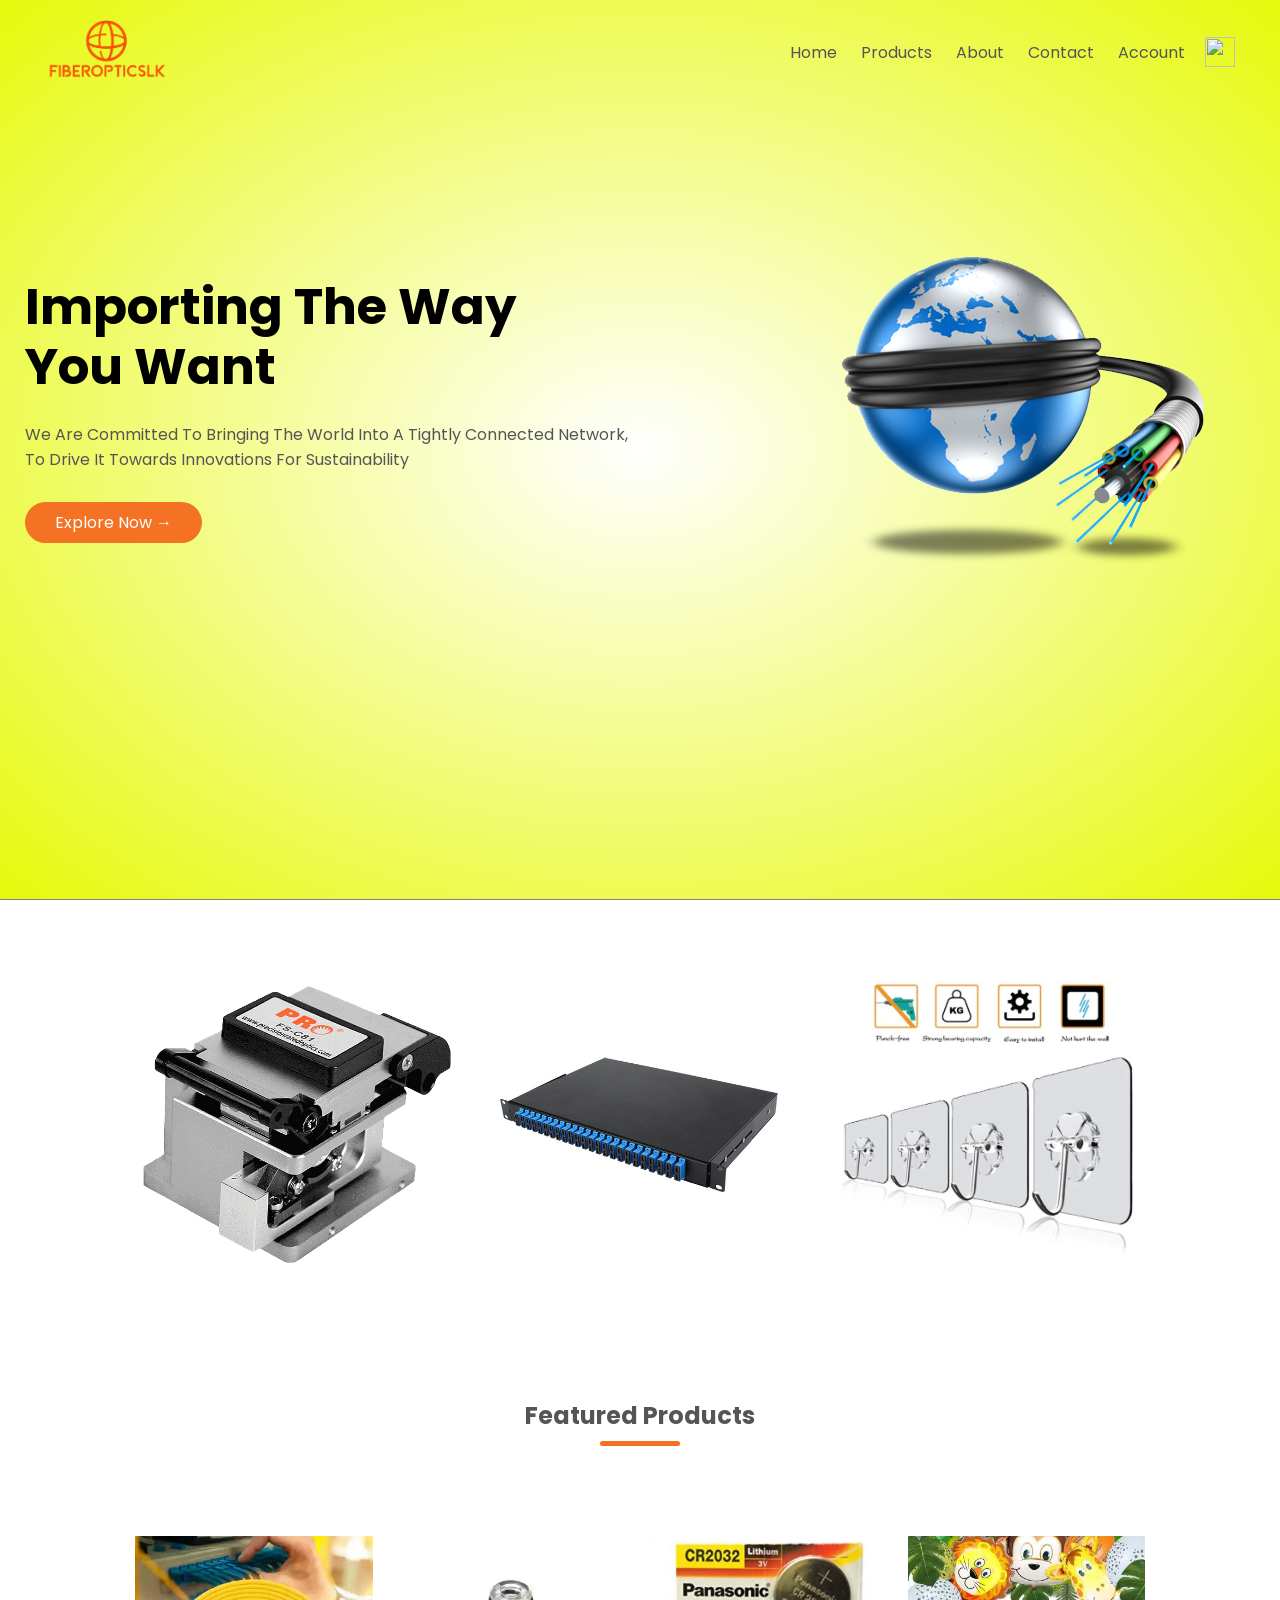
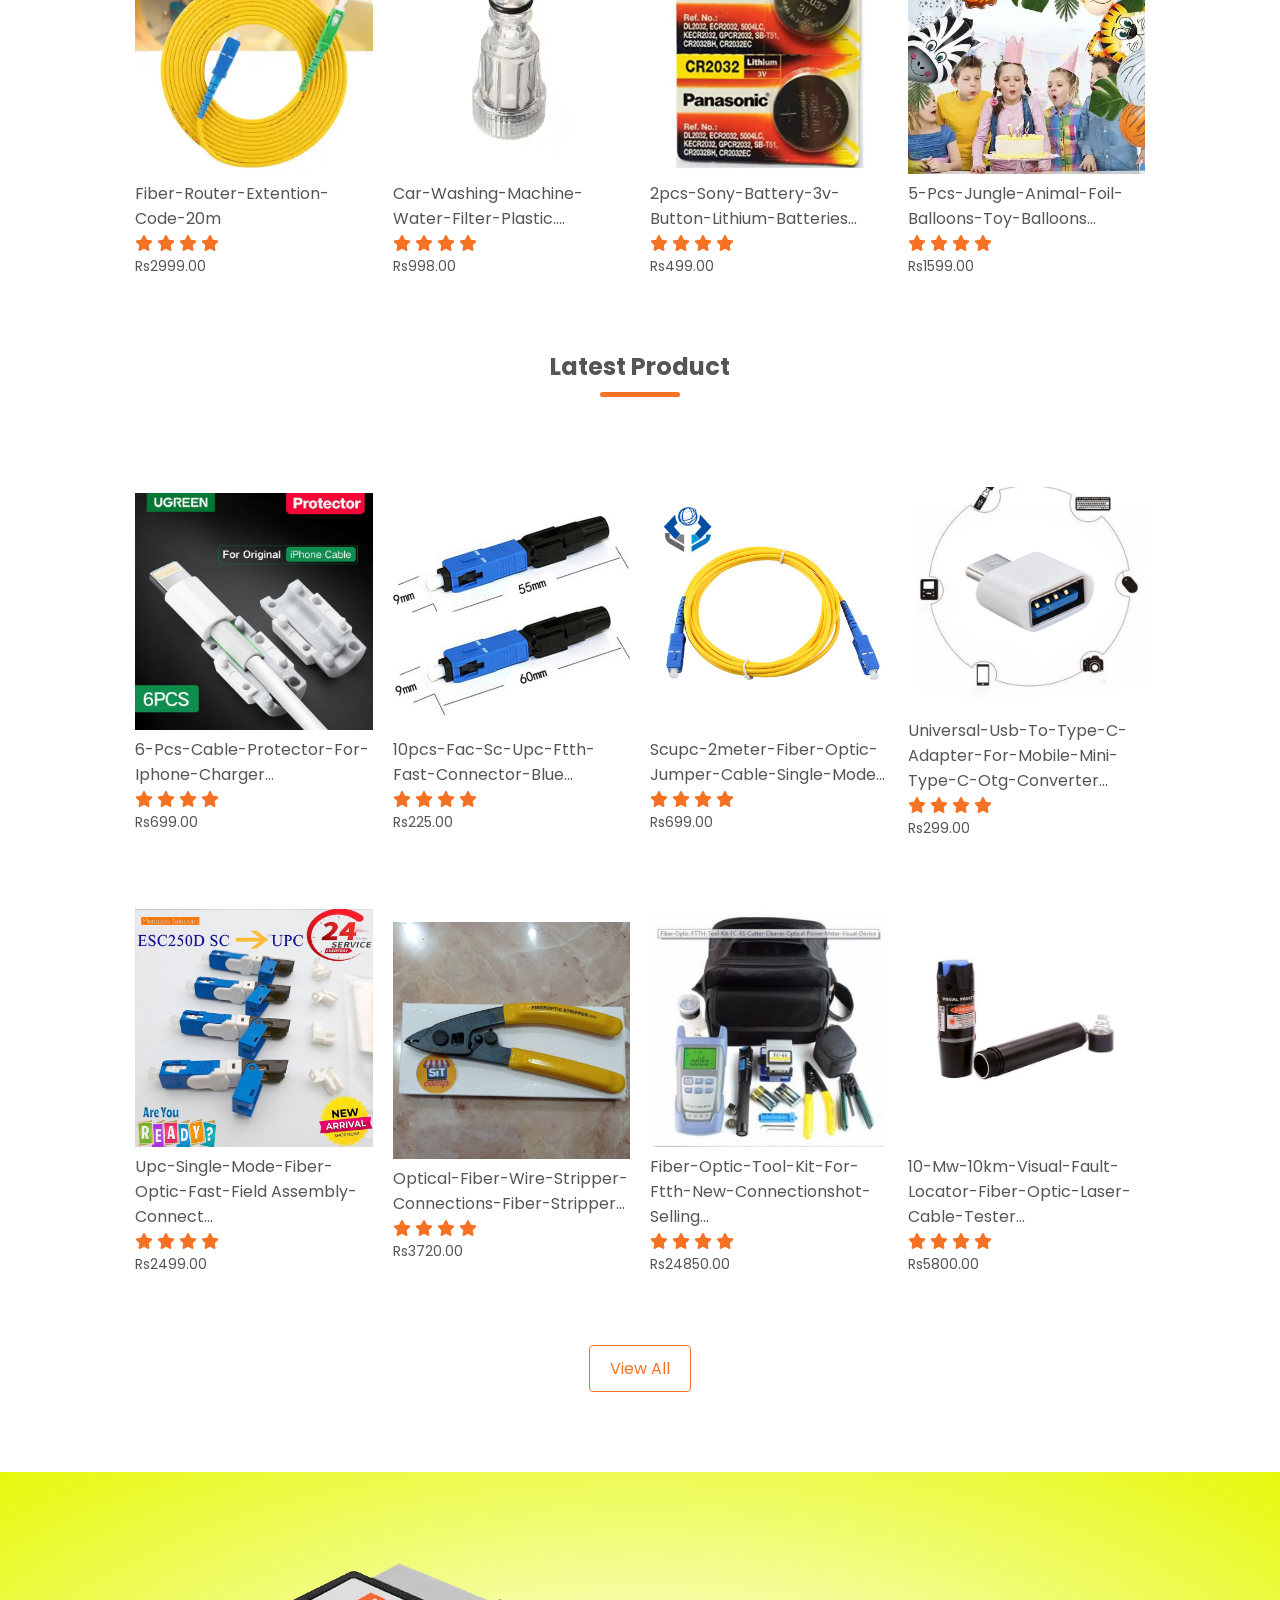
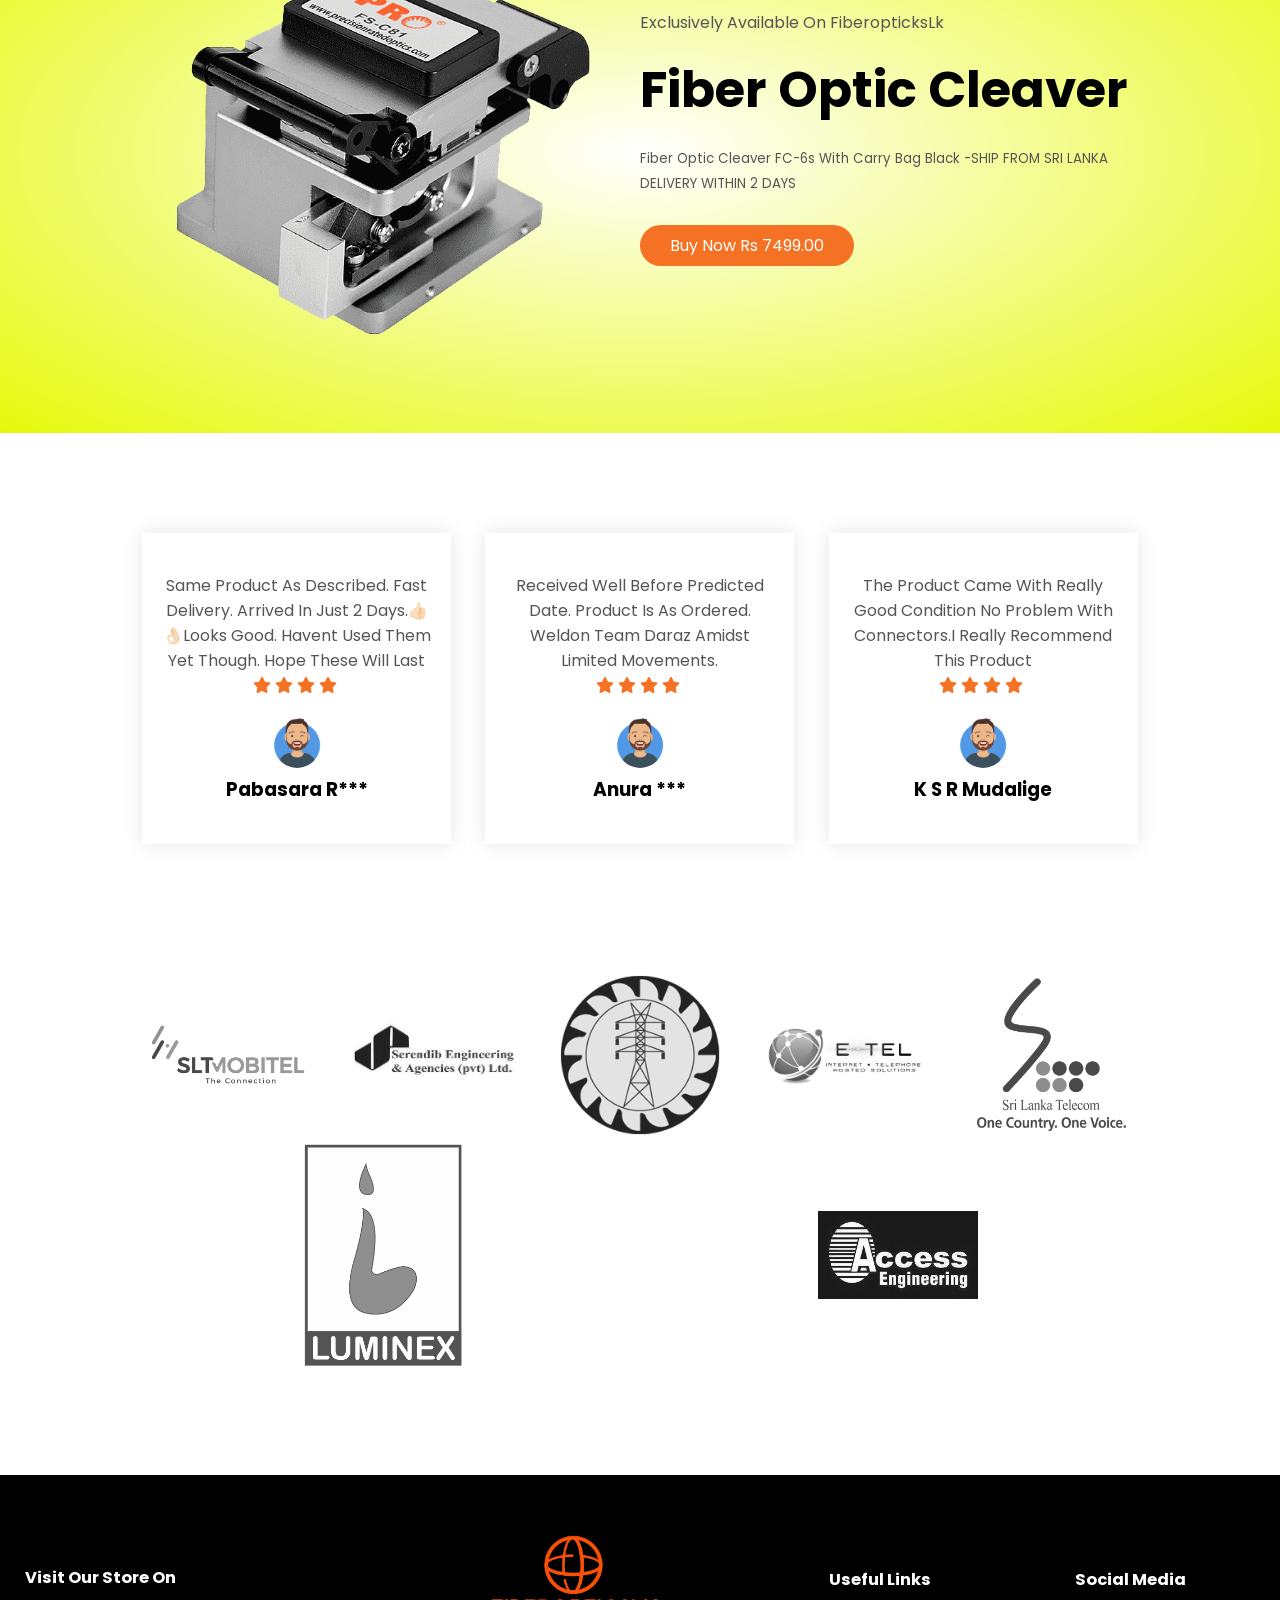
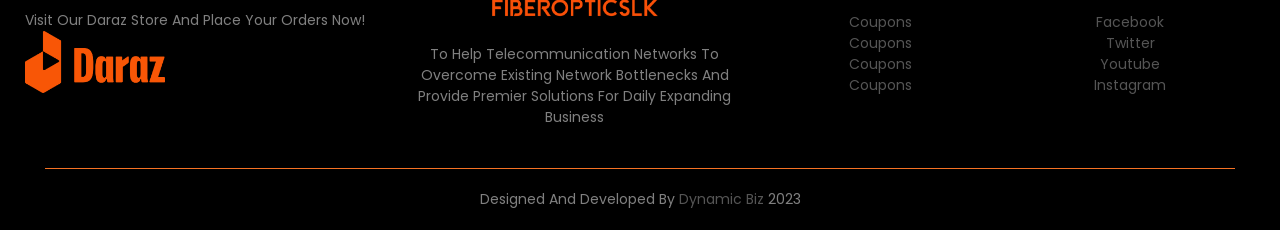
==== index.html @ 49a466a0 "viewportFix" ====
<!DOCTYPE html>
<html lang="en">
    <head>
        <meta charset="UTF-8">
        <title> FIBEROPTICSLK | Online Shoppping</title>
        <link rel="stylesheet" href="style.css">
        <link rel="preconnect" href="https://fonts.googleapis.com">
        <link rel="preconnect" href="https://fonts.gstatic.com" crossorigin>
        <link href="https://fonts.googleapis.com/css2?family=Poppins:wght@200;300;400;500;700&display=swap" rel="stylesheet">
        <meta name="viewport" content="width=device-width, initial-scale=1.0">
        <link rel="stylesheet" href="https://cdnjs.cloudflare.com/ajax/libs/font-awesome/6.1.1/css/all.min.css" integrity="sha512-KfkfwYDsLkIlwQp6LFnl8zNdLGxu9YAA1QvwINks4PhcElQSvqcyVLLD9aMhXd13uQjoXtEKNosOWaZqXgel0g==" crossorigin="anonymous" referrerpolicy="no-referrer" />
    </head>
<body>
    <div class="header">
        <div class="container">
            <div class="navbar">
                <div class="logo" ><a href=""><img src="images/logo 2-01.png" alt="logo" width="125"> </a></div>
                <nav>
                    <ul id="menuItems">
                    <li><a href="">Home</a> </li>
                    <li><a href="">Products</a> </li>
                    <li><a href="">About</a> </li>
                    <li><a href="">Contact</a> </li>
                    <li><a href="">Account</a> </li>
                </ul> 
                </nav>
            <img src="images/cart.png" width="30px" height="30px">
            <img src="images/menu.png" class="menu-icon" id="menuBtn">
            </div>
            <div class="row-header"> 
                <div class="col-2">
                    <h1>Importing the way <br>you want</h1>
                    <p>We are committed to bringing the world into a tightly connected network, 
                        <br>to drive it towards innovations for sustainability</p>
                        <a href="https://www.daraz.lk/shop/fiberopticslk/?spm=a2a0e.pdp.seller.1.38daqfQrqfQrtC&itemId=122177738&channelSource=pdp" class="btn" target="_blank">explore now &#8594</a>
                </div>
                <div class="col-2">
                    <img src="images/402-4027562_fiber-fiber-optic-cable-png.png">
                </div>
            </div>
        </div>
    </div>
    <!--Feactured Catergories-->
    <div class="catergories">
        <div class="small-container">
          <div class="row">
            <div class="col-3">
                <img src="images/exclusive.png">
            </div>
            <div class="col-3">
                <img src="images/rtba-rack-mount-fiber-optic-terminal-box-3.jpg">
            </div>
            <div class="col-3">
                <img src="images/93f6e8a42bfa9439edf0b623a51e8776.jpg_720x720.jpg_.webp">
            </div>

        </div>  
        </div>
    </div>
     <!--Feactured Products-->
     <div class="small-container">
         <h2 class="title">Featured Products</h2>
         <div class="row">
             <a href="https://www.daraz.lk/products/fiber-router-extention-code-20m-scuapc-scupc-single-model-single-mode-patch-cord-i114272096-s1026048871.html?spm=a2a0e.8553159.0.0.614e3b5f2isr8L&search=store&mp=3" class="col-4" target="_blank">
                 <img src="images/fibrecable.webp">
                 <h4>fiber-router-extention-code-20m</h4>
                 <div class="rating">
                    <i class="fa fa-star"></i>
                    <i class="fa fa-star"></i>
                    <i class="fa fa-star"></i>
                    <i class="fa fa-star"></i>
                    <i class="fa fa-star-o" aria-hidden="true"></i>
                 </div>
                 <p>Rs2999.00</p>
                </a>
             <a href="https://www.daraz.lk/products/car-washing-machine-water-filter-plastic-high-pressure-connection-fitting-pressure-washer-i122428992-s1039712916.html?spm=a2a0e.8553159.0.0.614e3b5f2isr8L&search=store&mp=3" class="col-4" target="_blank">
                <img src="images/carwashing.webp">
                <h4>car-washing-machine-water-filter-plastic....</h4>
                <div class="rating">
                   <i class="fa fa-star"></i>
                   <i class="fa fa-star"></i>
                   <i class="fa fa-star"></i>
                   <i class="fa fa-star"></i>
                   <i class="fa fa-star-o" aria-hidden="true"></i>
                </div>
                <p>Rs998.00</p>
            </a>
            <a href="https://www.daraz.lk/products/2pcs-sony-2032-battery-cr2032-3v-button-cell-coin-lithium-batteries-for-watch-computer-toy-remote-control-i122177738-s1039137269.html?spm=a2a0e.8553159.0.0.614e3b5f2isr8L&search=store&mp=3" class="col-4" target="_blank">
                <img src="images/battery.webp">
                <h4>2pcs-sony-battery-3v-button-lithium-batteries...</h4>
                <div class="rating">
                    <i class="fa fa-star" aria-hidden="true"></i>
                   <i class="fa fa-star"></i>
                   <i class="fa fa-star"></i>
                   <i class="fa fa-star"></i>
                   <i class="fa fa-star-o" aria-hidden="true"></i>
                </div>
                <p>Rs499.00</p>
            </a>
            <a href="https://www.daraz.lk/products/5-pcs-jungle-animal-foil-balloons-toy-balloons-air-helium-balon-1st-birthday-party-decoration-kids-baby-shower-zoo-theme-supplies-i113562013-s1024766781.html?spm=a2a0e.8553159.0.0.614e3b5f2isr8L&search=store&mp=3" class="col-4" target="_blank">
                <img src="images/animalbaloon.webp">
                <h4>5-pcs-jungle-animal-foil-balloons-toy-balloons...</h4>
                <div class="rating">
                   <i class="fa fa-star"></i>
                   <i class="fa fa-star"></i>
                   <i class="fa fa-star"></i>
                   <i class="fa fa-star"></i>
                   <i class="fa fa-star-half-o"></i>
                </div>
                <p>Rs1599.00</p>
            </a>
         </div>
         <!--Latest Product-->
         <h2 class="title">latest product</h2>
         <div class="row">
            <a href="https://www.daraz.lk/products/6-pcs-cable-protector-for-iphone-charger-protection-cable-usb-cord-saver-bite-usb-cable-chompers-for-iphone-cable-protector-i123221631-s1040603649.html?spm=a2a0e.seller.list.25.7912a78cjoVtUP&mp=1" class="col-4" target="_blank">
                <img src="images/cable protector.jpg">
                <h4>6-pcs-cable-protector-for-iphone-charger...</h4>
                <div class="rating">
                   <i class="fa fa-star"></i>
                   <i class="fa fa-star"></i>
                   <i class="fa fa-star"></i>
                   <i class="fa fa-star"></i>
                   <i class="fa fa-star-o" aria-hidden="true"></i>
                </div>
                <p>Rs699.00</p>
               </a>
            <a href="https://www.daraz.lk/products/10pcs-fac-sc-upc-ftth-fast-connector-blue-i106434888-s1014248862.html?spm=a2a0e.seller.list.17.7912a78cjoVtUP&mp=1" class="col-4" target="_blank">
               <img src="images/fast-connector.jpg">
               <h4>10pcs-fac-sc-upc-ftth-fast-connector-blue...</h4>
               <div class="rating">
                  <i class="fa fa-star"></i>
                  <i class="fa fa-star"></i>
                  <i class="fa fa-star"></i>
                  <i class="fa fa-star"></i>
                  <i class="fa fa-star-o" aria-hidden="true"></i>
               </div>
               <p>Rs225.00</p>
           </a>
           <a href="https://www.daraz.lk/products/scupc-scupc-2meter-fiber-optic-jumper-cable-single-mode-extension-patch-cord-i112166996-s1022546139.html?spm=a2a0e.seller.list.23.7912a78cjoVtUP&mp=1" class="col-4" target="_blank">
               <img src="images/jumper-cable.jpg">
               <h4>scupc-2meter-fiber-optic-jumper-cable-single-mode...</h4>
               <div class="rating">
                   <i class="fa fa-star" aria-hidden="true"></i>
                  <i class="fa fa-star"></i>
                  <i class="fa fa-star"></i>
                  <i class="fa fa-star"></i>
                  <i class="fa fa-star-o" aria-hidden="true"></i>
               </div>
               <p>Rs699.00</p>
           </a>
           <a href="https://www.daraz.lk/products/universal-usb-to-type-c-adapter-for-android-mobile-mini-type-c-jack-splitter-smartphone-usb-c-connectors-otg-converter-i122175704-s1039146065.html?spm=a2a0e.seller.list.29.7912a78cjoVtUP&mp=1" class="col-4" target="_blank">
               <img src="images/usb-adapter.jpg">
               <h4>universal-usb-to-type-c-adapter-for-mobile-mini-type-c-otg-converter...</h4>
               <div class="rating">
                  <i class="fa fa-star"></i>
                  <i class="fa fa-star"></i>
                  <i class="fa fa-star"></i>
                  <i class="fa fa-star"></i>
                  <i class="fa fa-star-half-o"></i>
               </div>
               <p>Rs299.00</p>
           </a>
           <a href="https://www.daraz.lk/products/5-pcs-esc250d-ftth-upc-single-mode-fiber-optic-sc-upc-quick-fast-field-assembly-connector-for-drop-cable-i123671945-s1040858935.html?spm=a2a0e.seller.list.35.7912a78ci2yY4B&mp=1" class="col-4" target="_blank">
            <img src="images/upc.jpg">
            <h4>upc-single-mode-fiber-optic-fast-field assembly-connect...</h4>
            <div class="rating">
               <i class="fa fa-star"></i>
               <i class="fa fa-star"></i>
               <i class="fa fa-star"></i>
               <i class="fa fa-star"></i>
               <i class="fa fa-star-o" aria-hidden="true"></i>
            </div>
            <p>Rs2499.00</p>
           </a>
        <a href="" class="col-4">
           <img src="images/wire-stripper.jpg">
           <h4>optical-fiber-wire-stripper-connections-fiber-stripper...</h4>
           <div class="rating">
              <i class="fa fa-star"></i>
              <i class="fa fa-star"></i>
              <i class="fa fa-star"></i>
              <i class="fa fa-star"></i>
              <i class="fa fa-star-o" aria-hidden="true"></i>
           </div>
           <p>Rs3720.00</p>
       </a>
       <a href="https://www.daraz.lk/products/fiber-optic-tool-kit-for-ftth-new-connectionshot-selling-i107646997-s1015742688.html?spm=a2a0e.seller.list.63.7912a78ci2yY4B&mp=1" class="col-4" target="_blank">
           <img src="images/toolkit.jpg">
           <h4>fiber-optic-tool-kit-for-ftth-new-connectionshot-selling...</h4>
           <div class="rating">
               <i class="fa fa-star" aria-hidden="true"></i>
              <i class="fa fa-star"></i>
              <i class="fa fa-star"></i>
              <i class="fa fa-star"></i>
              <i class="fa fa-star-o" aria-hidden="true"></i>
           </div>
           <p>Rs24850.00</p>
       </a>
       <a href="https://www.daraz.lk/products/10-mw-10km-visual-fault-locator-fiber-optic-laser-cable-tester-test-equipment-i108854470-s1017560411.html?spm=a2a0e.seller.list.33.7912a78ci2yY4B&mp=1" class="col-4" target="_blank">
           <img src="images/fault-locator.jpg">
           <h4>10-mw-10km-visual-fault-locator-fiber-optic-laser-cable-tester...</h4>
           <div class="rating">
              <i class="fa fa-star"></i>
              <i class="fa fa-star"></i>
              <i class="fa fa-star"></i>
              <i class="fa fa-star"></i>
              <i class="fa fa-star-half-o"></i>
           </div>
           <p>Rs5800.00</p>
       </a>
     </div>
        <a href="https://www.daraz.lk/fiberopticslk/?q=All-Products&langFlag=en&from=wangpu&lang=en&pageTypeId=2" target="_blank" class="viewall-btn">View All</a>
     </div>
      <!--OFFER-->
      <div class="offer">
            <div class="small-container">
                 <div class="row-offer">
                    <div class="col-2">
                         <img src="images/exclusive.png" class="offer-img">
                    </div>
                    <div class="col-2">
                      <p>Exclusively available on FiberopticksLk</p>
                       <h1>Fiber Optic Cleaver</h1>
                       <small>Fiber Optic Cleaver FC-6s with Carry bag Black -SHIP FROM SRI LANKA DELIVERY WITHIN 2 DAYS</small><br>
                       <a href="https://www.daraz.lk/products/fiber-optic-cleaver-fc-6s-with-carry-bag-black-ship-from-sri-lanka-delivery-within-2-days-i108858082-s1017558382.html?spm=a2a0e.seller.list.15.7912a78cjoVtUP&mp=1" class="btn" target="_blank">Buy now Rs 7499.00</a>
                    </div>
                </div>
            </div>
      </div>
        <!--Testimonial-->
    <div class="testimonial">
        <div class="small-container">
            <div class="row">
               
                <div class="col-3">
                    <p>Same product as described. Fast delivery. Arrived in just 2 days.👍🏻👌🏻looks good. Havent used them yet though. Hope these will last</p>
                    <div class="rating">
                        <i class="fa fa-star"></i>
                        <i class="fa fa-star"></i>
                        <i class="fa fa-star"></i>
                        <i class="fa fa-star"></i>
                        <i class="fa fa-star-half-o"></i>
                     </div>
                     <img src="images/user.png">
                     <h3>Pabasara r***</h3>
                </div>
                <div class="col-3">
                    <p>Received well before predicted date. Product is as ordered. Weldon team Daraz amidst limited movements.</p>
                    <div class="rating">
                        <i class="fa fa-star"></i>
                        <i class="fa fa-star"></i>
                        <i class="fa fa-star"></i>
                        <i class="fa fa-star"></i>
                        <i class="fa fa-star-half-o"></i>
                     </div>
                     <img src="images/user.png">
                     <h3>Anura ***</h3>
                </div>
                <div class="col-3">
                    <p>The product came with really good condition no problem with connectors.I really recommend this product</p>
                    <div class="rating">
                        <i class="fa fa-star"></i>
                        <i class="fa fa-star"></i>
                        <i class="fa fa-star"></i>
                        <i class="fa fa-star"></i>
                        <i class="fa fa-star-half-o"></i>
                     </div>
                     <img src="images/user.png">
                     <h3>K S R Mudalige</h3>
                </div>
            </div>
        </div>
    </div>
    <!--Brands-->
    <div class="brands">
    <div class="small-container">
        <div class="row">
            <div class="col-5">
                <img src="images/clients/SLTMobitel_Logo.svg.png">
            </div>
            <div class="col-5">
                <img src="images/clients/serendib.jpg">
            </div>
            <div class="col-5">
                <img src="images/clients/Ceylon-Electricity-Board.png">
            </div>
            <div class="col-5">
                <img src="images/clients/etel.webp">
            </div>
            <div class="col-5">
                <img src="images/clients/sri-lanka-telecom-largex5-logo.png">
            </div>
        </div>
        <div class="row">
            <div class="col-5">
                <img src="images/clients/luminex1.png">
            </div>
            <div class="col-5">
                <img src="images/clients/download.jpg">
            </div>
        </div>
    </div>
    </div>
    <!--footer-->
    <div class="footer">
        <div class="container">
            <div class="row-footer">
                <div class="footer-col-1">
                    <h3>Visit Our Store On</h3>
                    <p>Visit our daraz store and place your orders now!</p>
                    <a href="https://www.daraz.lk/shop/fiberopticslk/?path=profile.htm&langFlag=en&lang=en&pageTypeId=3" class="app-logo" target="_blank">
                        <img src="images/daraz.png">
                    </a>
                </div>
                <div class="footer-col-2">
                    <img src="images/logo 2-01.png" alt="">
                    <p>To help telecommunication networks to overcome 
                        existing network bottlenecks and provide premier
                        solutions for daily expanding business</p>
                </div>
                <div class="footer-col-3">
                    <h3>Useful Links</h3>
                   <ul>
                       <li><a href="">Coupons</a></li>
                       <li><a href="">Coupons</a></li>
                       <li><a href="">Coupons</a></li>
                       <li><a href="">Coupons</a></li>
                   </ul>
                </div>
                <div class="footer-col-4">
                    <h3>Social Media</h3>
                   <ul>
                        <li><a href="">Facebook</a></li>
                        <li><a href="">Twitter</a></li>
                        <li><a href="">Youtube</a></li>
                        <li><a href="">Instagram</a></li>
                   </ul>
                </div>
            </div>
            <hr>
            <p class="copyright"> Designed And Developed By <a href="http://dynamicbiz.org.lk/">Dynamic Biz</a> 2023</p>
        </div>
    </div>
    <script src="script/script.js"></script>
</body>


   
</html>
---- style.css ----
*{
    margin : 0;
    padding:0;
    box-sizing: border-box;
    text-transform: capitalize;
    --backColor : #e6f90b;
    --primaryCol: #f57224 ;
    /*DARAZ COLOR #f57224  / Tomato #ff523b*/
}
body{
    font-family: 'Poppins', sans-serif;
}
.navbar{
    display: flex;
    align-items: center;
    padding:20px;

}
.navbar .menu-icon{
    cursor: pointer;
}
nav{
 flex:1;
 text-align: right;
}
nav ul{
   /* display: inline-block;*/
    list-style-type: none;

}
nav ul li{
    display: inline-block;
    margin-right: 20px;
}
nav ul li a{
    transition: 0.3s;
}
nav ul li a:hover{
    color: var(--primaryCol);
}
a{
    text-decoration: none;
    color: #555;
}
p{
    color: #555;
}
.container{
    max-width:1300px;
    margin:auto;
    padding-left:25px;
    padding-right: 25px;
}
.row-header{
    margin-top: 100px;
    display: flex;
    align-items: center;
    flex-wrap: wrap;
    justify-content: space-between;
}
.row{
    display: flex;
    align-items: center;
    flex-wrap: wrap;
    justify-content: space-around;
}
.col-2{
    min-width:300px;
}
.col-2 img{
    max-width: 100%;
    padding: 50px;
}
.col-2 h1{
    font-size: 50px;
    line-height: 60px;
    margin:25px 0;
}
.btn{
    display: inline-block;
    background: var(--primaryCol);
    color:white;
    padding: 8px 30px;
    margin: 30px 0;
    border-radius: 30px;
    transition:0.6s;
}
.btn:hover{
    background: #563434;
}
.header{
   background: radial-gradient(white, var(--backColor));
   height: 100vh;
   border-bottom: 1px solid grey;
}
.catergories{
    margin:70px 0;
}
.col-3{
    flex-basis:30%;
    min-width: 250px;
    margin-bottom: 30px;
}
.col-3 img{
    width:100%;
}
.small-container{
    max-width: 1080px;
    margin:auto;
    padding-left:25px ;
    padding-right: 25px;
}
.col-4{
    flex-basis: 25%;
    padding:10px;
    min-width: 200px;
    margin-bottom:50px;
    transition:0.5s ;
}
.col-4 img{
    width:100%;
}
.title{
    text-align: center;
    margin:0 auto 80px;
    position: relative;
    line-height: 60px;
    color:#555;
}
.title::after{
    content:'';
    background: var(--primaryCol);
    width:80px;
    height:5px;
    border-radius: 5px;
    position:absolute;
    bottom:0;
    left:50%;
    transform: translateX(-50%);
}

h4{
    color:#555;
    font-weight: normal;
}
.col-4 p{
    font-size:14px;
}
.rating .fa{
    color:var(--primaryCol);
}
.col-4:hover{
    transform: translateY(-5px);
}
.viewall-btn{
    display: block;
    width: fit-content;
    text-decoration: none;
    color: var(--primaryCol);
    margin: 10px auto;
    padding: 10px 20px;
    border: 1px solid var(--primaryCol);
    border-radius: 4px;
    
    transition: 0.3s;
}
.viewall-btn:hover{
    background-color: var(--primaryCol);
    color: white;
}
/*OFFER*/
.offer{
    background: radial-gradient(white, var(--backColor));
    margin-top:80px;
    padding:40px 0;
    /*height: 100vh;*/
}
.row-offer{
    display: flex;
    align-items: center;
    flex-wrap: wrap;
    justify-content: space-between;
}
.row-offer div{
   flex-basis: 50%;
}
.col-2 .offer-img{
    padding:50px;
}
small{
    color:#555;
}
/*Testimonial*/
.testimonial{
    padding-top: 100px;
}
.testimonial .col-3{
text-align: center;
padding:40px 20px;
box-shadow: 0 0 20px 0px rgba(0,0,0,0.1);
cursor:pointer;
}
.testimonial .col-3 img{
    width:50px;
    margin-top: 20px;
    border-radius: 50%;
}
.testimonial .col-3:hover{
    transform: translateY(10px);
}
/*brands*/
.brands{
    margin:100px auto;
}
.col-5{
    width: 160px;
}
.col-5 img{
    width:100%;
    cursor:pointer;
    filter: grayscale(100%);
    transition: 0.5s;
}
.col-5 img:hover{
    filter: grayscale(0);
}
/*footer*/

.footer{
    background: #000;
    color:gray;
    font-size: 14px;
    padding: 60px 0 20px;
}
.row-footer{
    display: flex;
    align-items: center;
    flex-wrap: wrap;
    justify-content: space-between;
}
.footer p{
    color:gray;
}
.footer h3{
    color:white;
    margin-bottom: 20px;
}
.footer-col-1,.footer-col-2,.footer-col-3,.footer-col-4{
min-width: 250px;
margin-bottom: 20px;
}
.footer-col-1{
    flex-basis: 30%;
}
.footer-col-2{
    flex:1;
    text-align: center;
}
.footer-col-2 img{
    width:180px;
    margin-bottom: 20px;
}
.footer-col-3,.footer-col-4{
    flex-basis: 12%;
    text-align: center;
}
ul{
    list-style-type: none;
}
.app-logo{
    margin-top: 20px;
}
.app-logo img{
    width: 140px;
}
.footer hr{
    border:none;
    background:var(--primaryCol);
    height: 1px;
    margin:20px;
}
.copyright{
    text-align: center;
}

/*menu bar*/
.menu-icon{
    width:28px;
    margin-left: 20px;
    display:none;
}
/*media query for menu*/
@media only screen and (max-width:1000px){
    .header{
        height: auto !important;
    }
    nav ul{
        position:absolute;
        top:100px;
        left:0;
        background: #333;
        width:100%;
        height: 0px;
        overflow: hidden;
        transition: 0.3s;
    }
    nav ul li{
        display: block;
        margin-right: 50px;
        margin-top: 10px;
        margin-bottom: 10px;
    }
    nav ul li a{
        color:white;
    }
    .menu-icon{
        display: block;
    }

    .row-header{
        margin-top: 0px;
        flex-direction: column;
    }
    .offer{
        height: unset;
    }
    .row-offer div{
        flex-basis: unset;
    }
    .row-footer{
        flex-direction: column;
    }
}
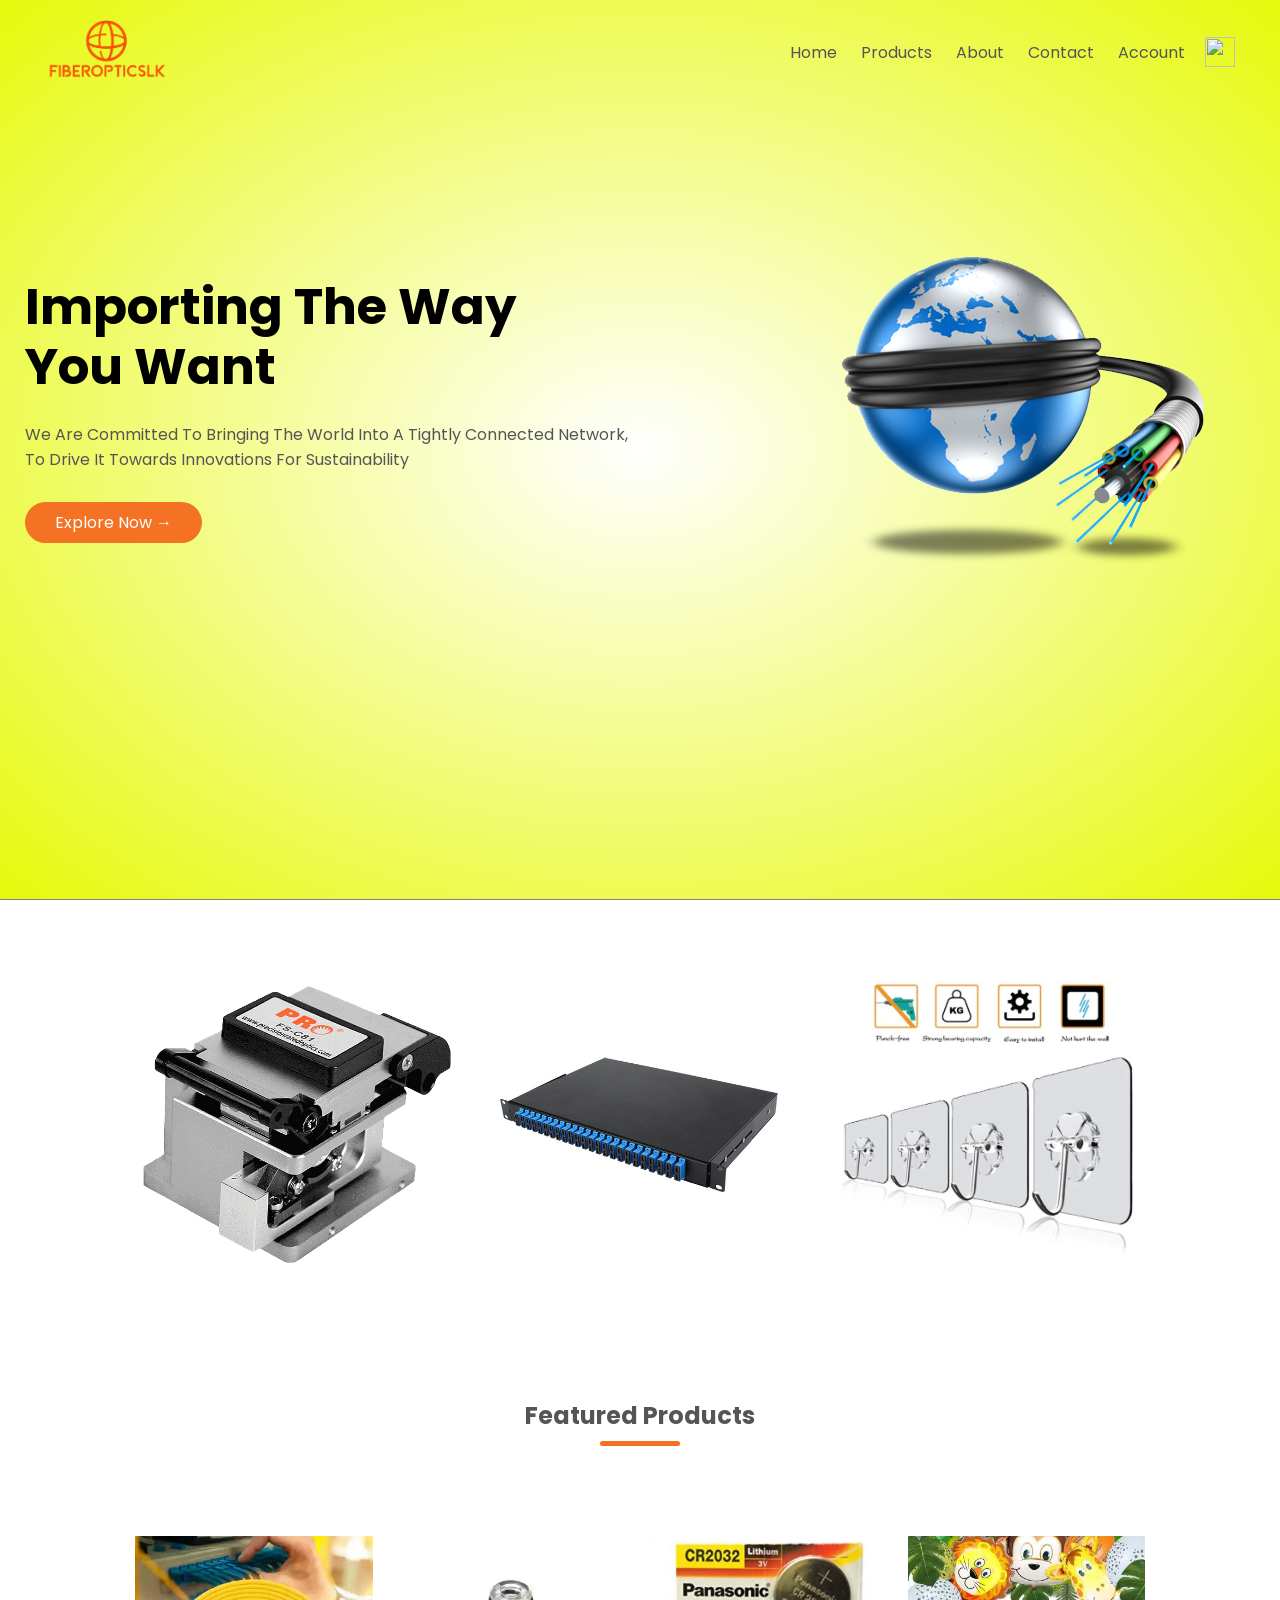
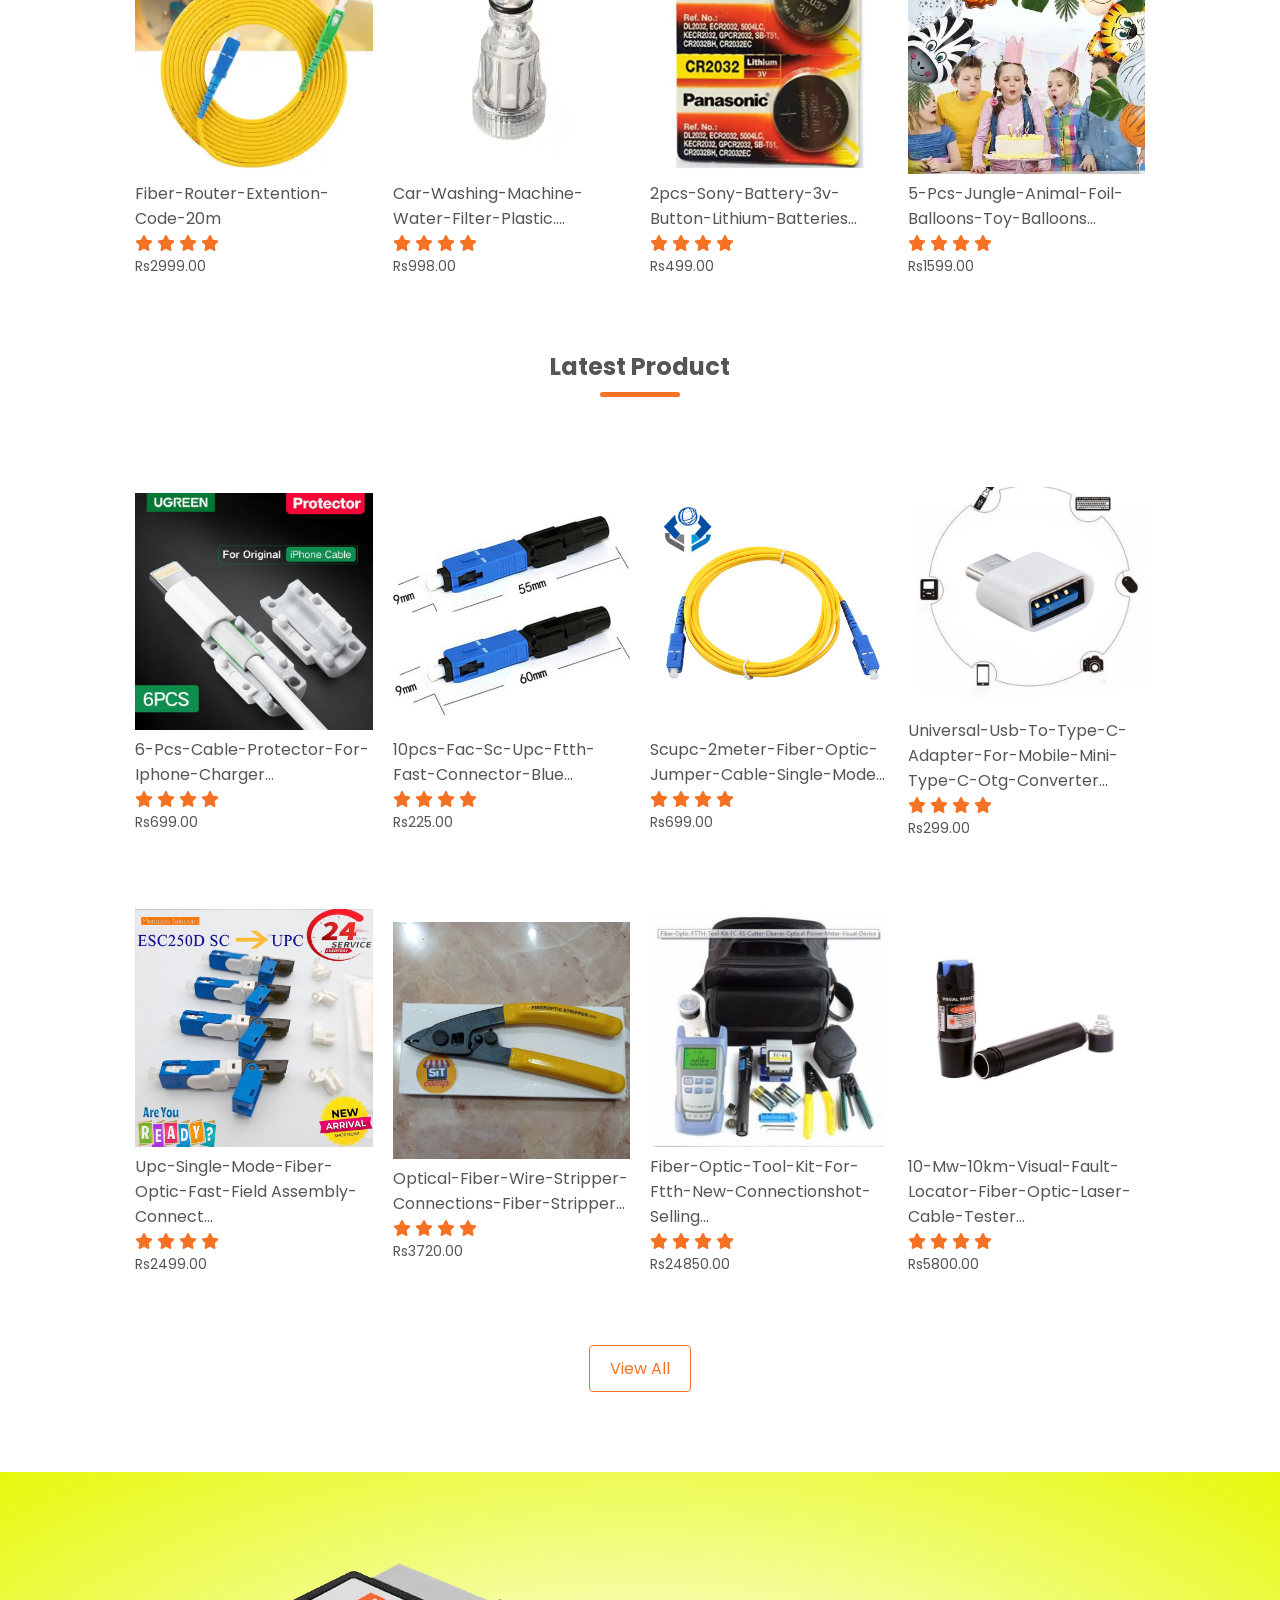
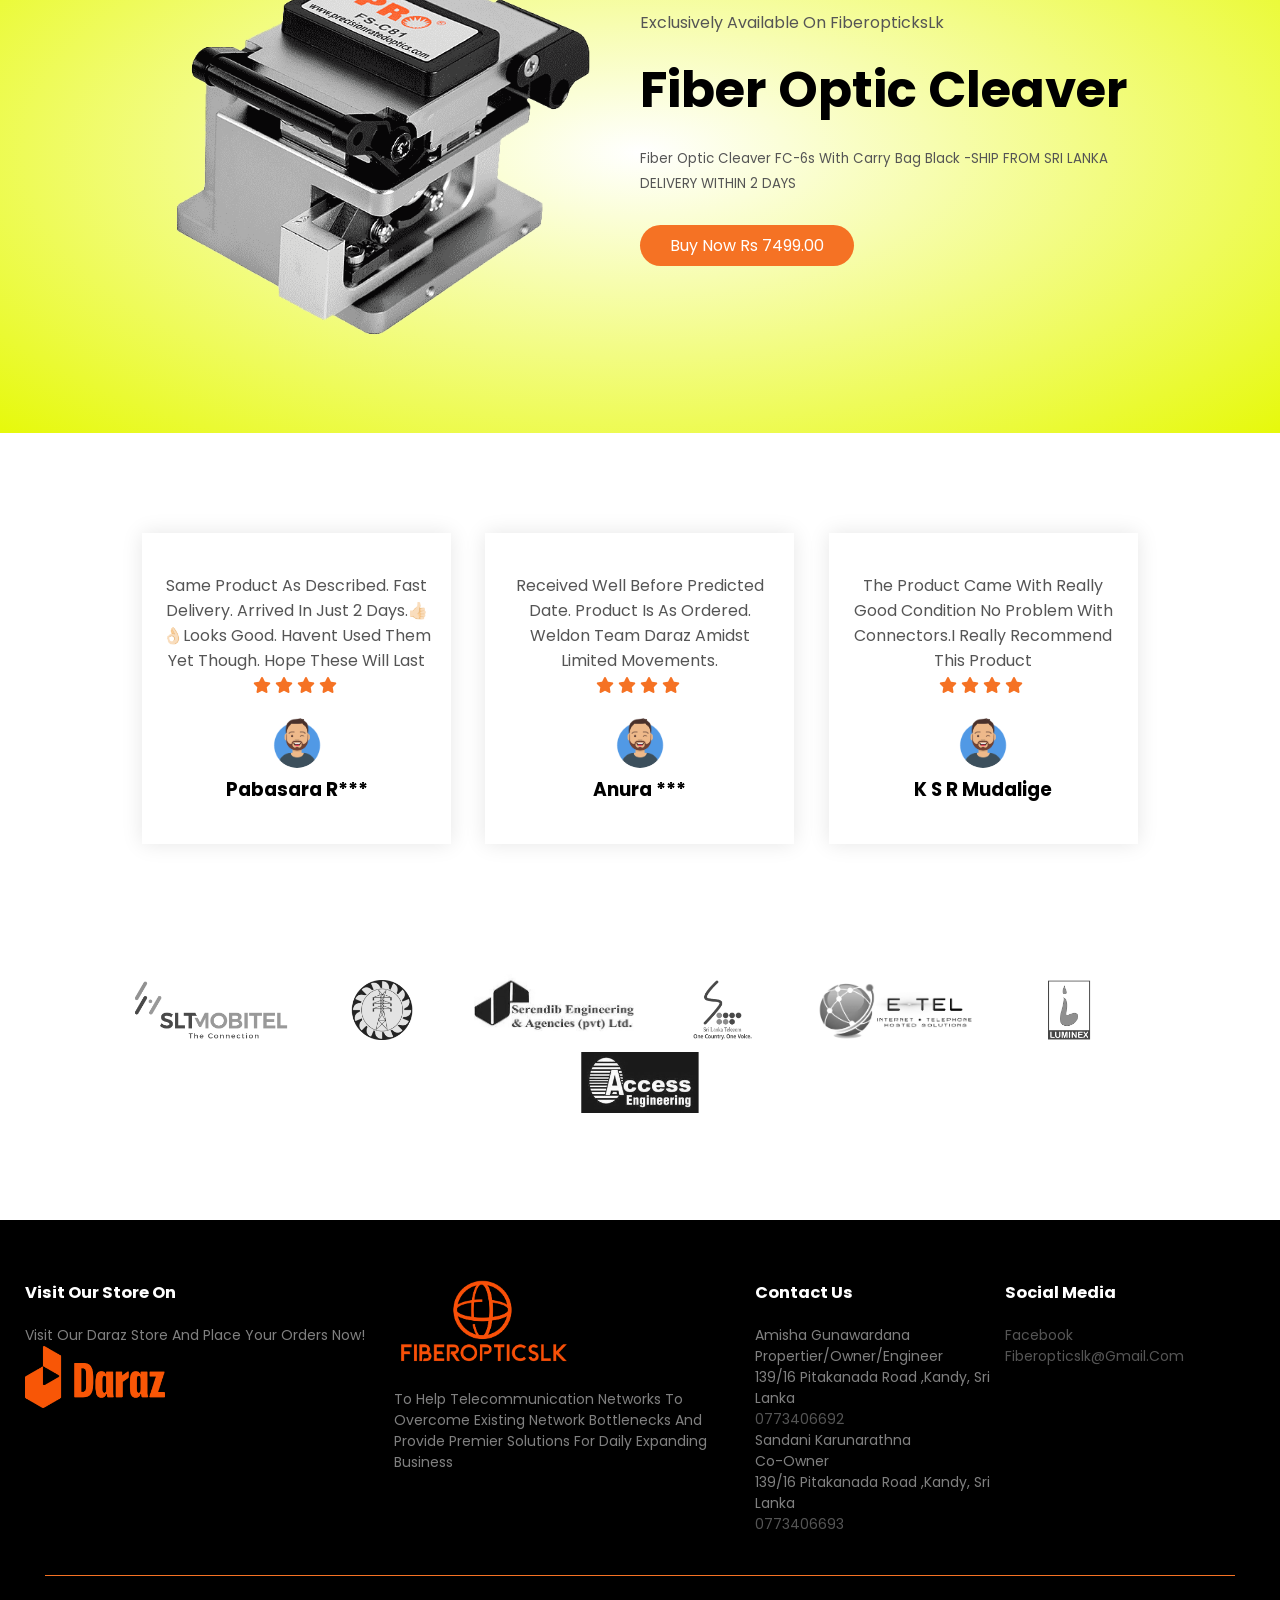
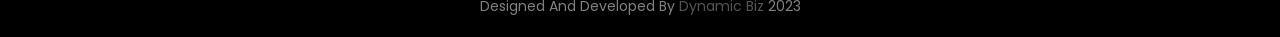
==== commit 2c1639de: "BugFix2" ====
--- a/index.html
+++ b/index.html
@@ -280,24 +280,22 @@
                 <img src="images/clients/SLTMobitel_Logo.svg.png">
             </div>
             <div class="col-5">
+                <img src="images/clients/Ceylon-Electricity-Board.png">
+            </div>
+            <div class="col-5">
                 <img src="images/clients/serendib.jpg">
             </div>
             <div class="col-5">
-                <img src="images/clients/Ceylon-Electricity-Board.png">
+                <img src="images/clients/sri-lanka-telecom-largex5-logo.png">
             </div>
             <div class="col-5">
                 <img src="images/clients/etel.webp">
             </div>
             <div class="col-5">
-                <img src="images/clients/sri-lanka-telecom-largex5-logo.png">
-            </div>
-        </div>
-        <div class="row">
-            <div class="col-5">
                 <img src="images/clients/luminex1.png">
             </div>
             <div class="col-5">
-                <img src="images/clients/download.jpg">
+                <img src="images/clients/access.png">
             </div>
         </div>
     </div>
@@ -320,22 +318,25 @@
                         solutions for daily expanding business</p>
                 </div>
                 <div class="footer-col-3">
-                    <h3>Useful Links</h3>
+                    <h3>Contact Us</h3>
                    <ul>
-                       <li><a href="">Coupons</a></li>
-                       <li><a href="">Coupons</a></li>
-                       <li><a href="">Coupons</a></li>
-                       <li><a href="">Coupons</a></li>
+                       <li>Amisha Gunawardana</li>
+                       <li>Propertier/Owner/Engineer</li>
+                       <li>139/16 Pitakanada Road ,Kandy, Sri Lanka</li>
+                       <li><a href="mobile:0773406692">0773406692</a></li>
+
+                        <li>Sandani Karunarathna </li>
+                        <li>Co-owner</li>
+                        <li>139/16 Pitakanada Road ,Kandy, Sri Lanka</li>
+                        <li><a href="mobile:0773406692">0773406693</a></li>
                    </ul>
                 </div>
                 <div class="footer-col-4">
                     <h3>Social Media</h3>
-                   <ul>
-                        <li><a href="">Facebook</a></li>
-                        <li><a href="">Twitter</a></li>
-                        <li><a href="">Youtube</a></li>
-                        <li><a href="">Instagram</a></li>
-                   </ul>
+                    <ul>
+                        <li><a href="https://web.facebook.com/fiberopticslk">Facebook</a></li>
+                        <li><a href="email:Fiberopticslk@gmail.com">Fiberopticslk@gmail.com</a></li>
+                    </ul>
                 </div>
             </div>
             <hr>
--- a/style.css
+++ b/style.css
@@ -234,7 +234,7 @@
 }
 .row-footer{
     display: flex;
-    align-items: center;
+    align-items: flex-start;
     flex-wrap: wrap;
     justify-content: space-between;
 }
@@ -254,7 +254,7 @@
 }
 .footer-col-2{
     flex:1;
-    text-align: center;
+    text-align: left;
 }
 .footer-col-2 img{
     width:180px;
@@ -262,7 +262,7 @@
 }
 .footer-col-3,.footer-col-4{
     flex-basis: 12%;
-    text-align: center;
+    text-align: left;
 }
 ul{
     list-style-type: none;
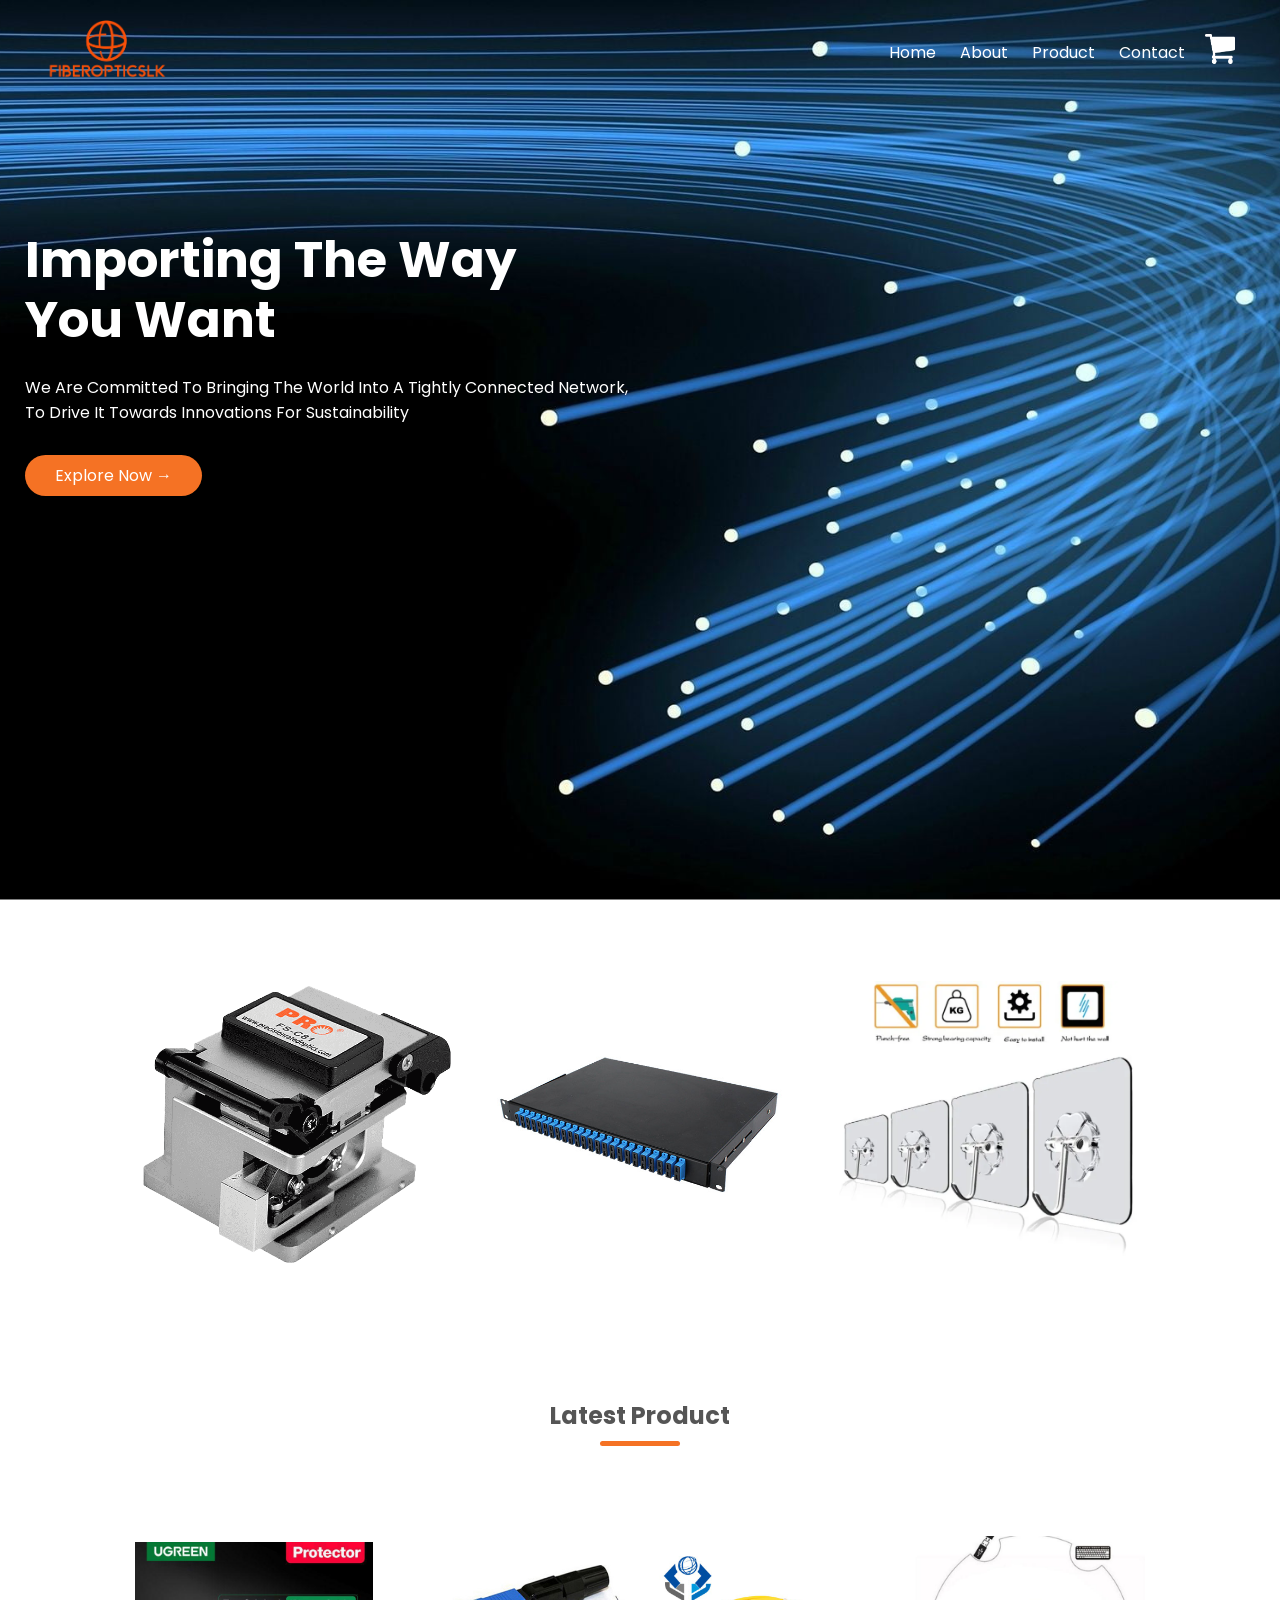
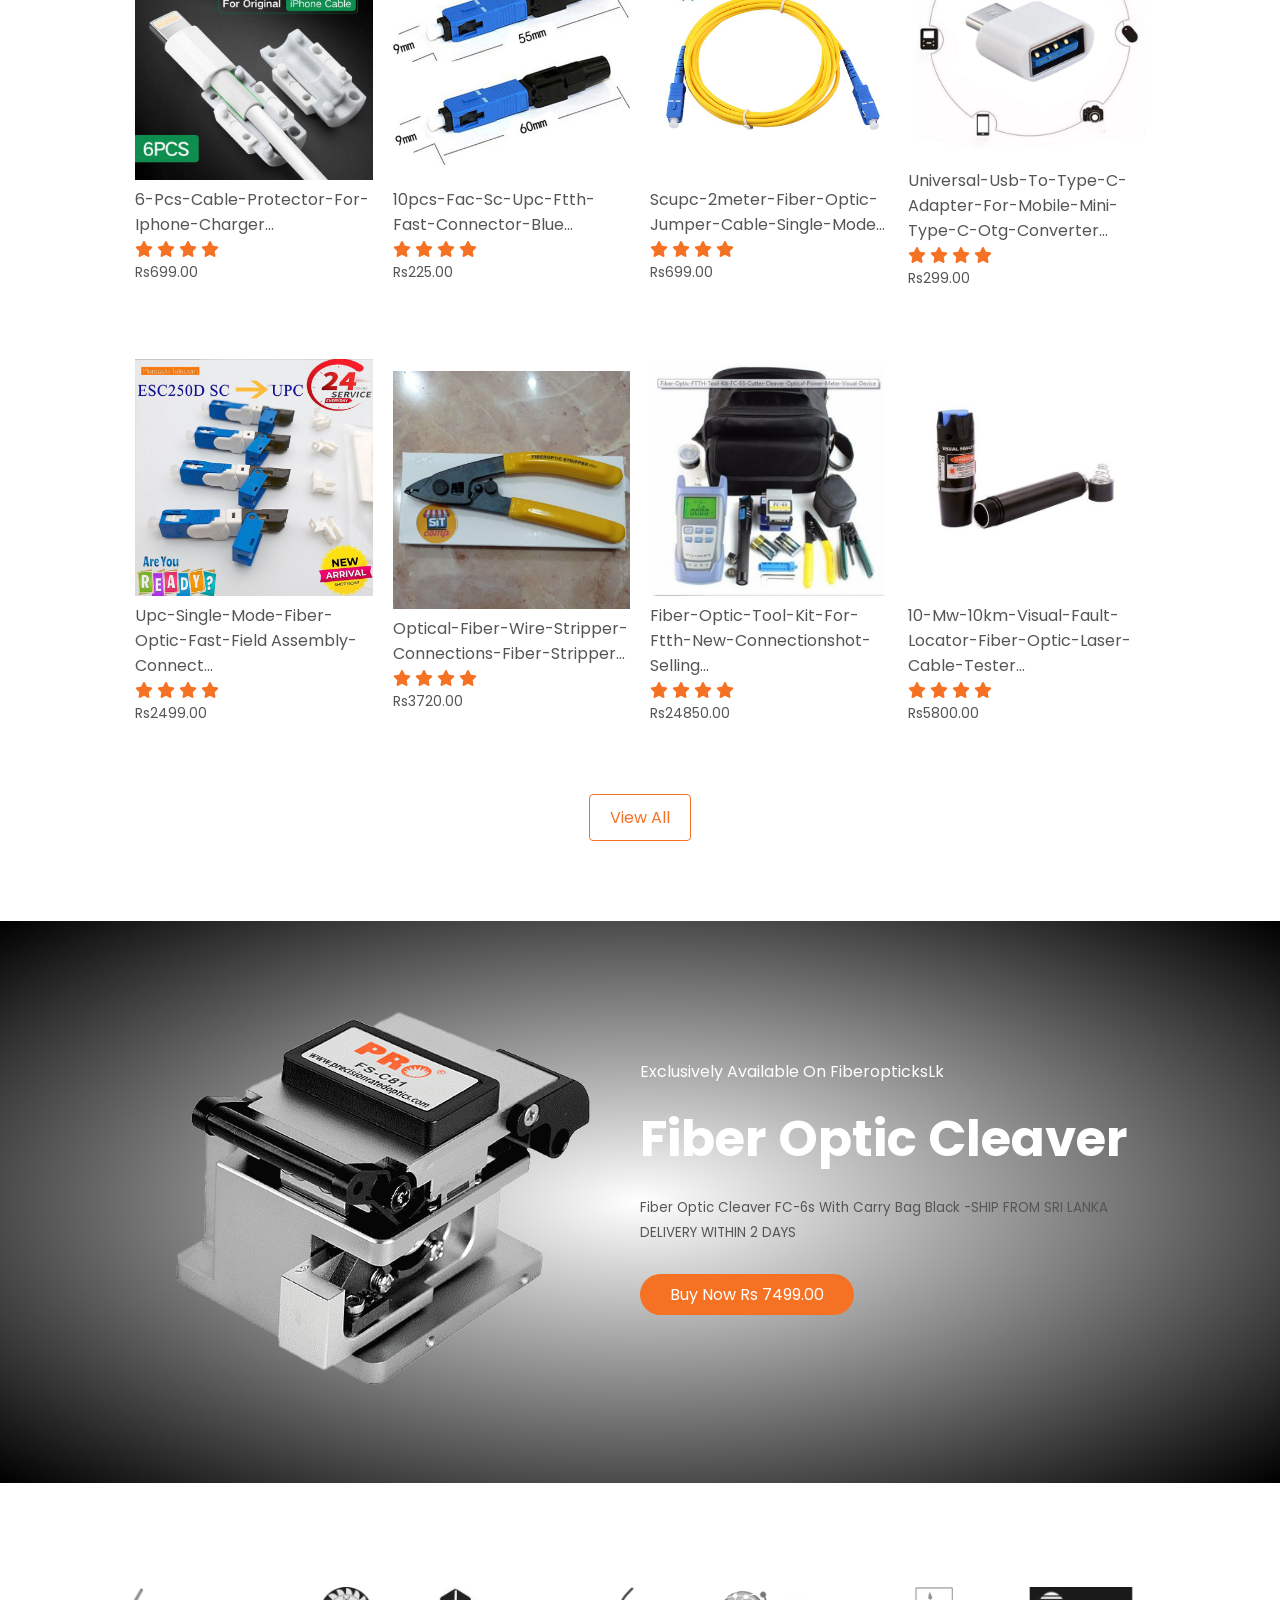
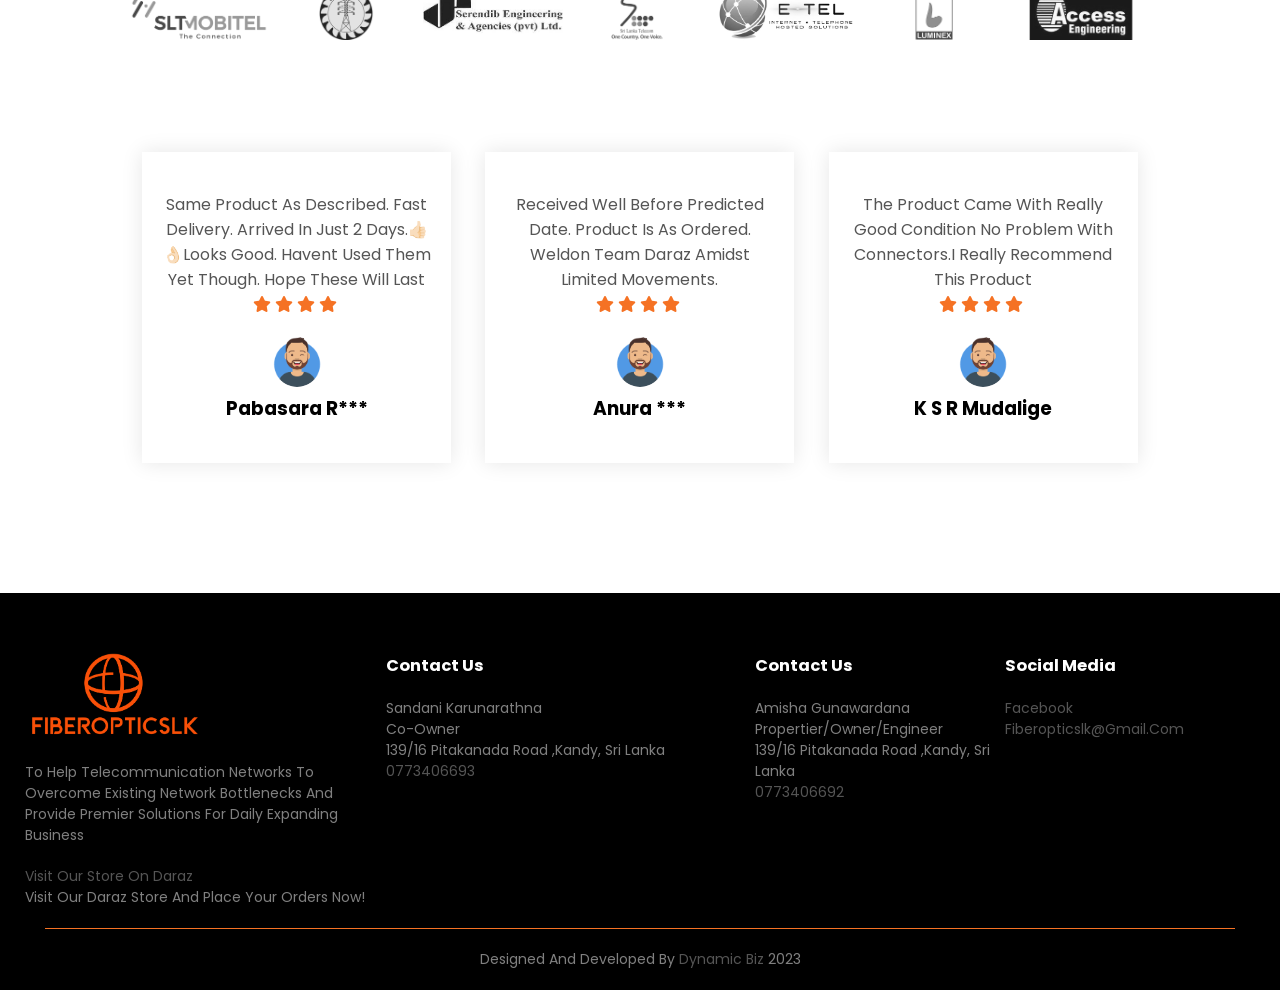
==== commit 9b0a33f6: "BugFix3" ====
--- a/index.html
+++ b/index.html
@@ -18,13 +18,12 @@
                 <nav>
                     <ul id="menuItems">
                     <li><a href="">Home</a> </li>
-                    <li><a href="">Products</a> </li>
                     <li><a href="">About</a> </li>
+                    <li><a href="">Product</a> </li>
                     <li><a href="">Contact</a> </li>
-                    <li><a href="">Account</a> </li>
                 </ul> 
                 </nav>
-            <img src="images/cart.png" width="30px" height="30px">
+            <a href="error.html"><img src="images/cart.png" width="30px" height="30px"></a>
             <img src="images/menu.png" class="menu-icon" id="menuBtn">
             </div>
             <div class="row-header"> 
@@ -35,7 +34,7 @@
                         <a href="https://www.daraz.lk/shop/fiberopticslk/?spm=a2a0e.pdp.seller.1.38daqfQrqfQrtC&itemId=122177738&channelSource=pdp" class="btn" target="_blank">explore now &#8594</a>
                 </div>
                 <div class="col-2">
-                    <img src="images/402-4027562_fiber-fiber-optic-cable-png.png">
+                    <img src="">
                 </div>
             </div>
         </div>
@@ -57,8 +56,9 @@
         </div>  
         </div>
     </div>
-     <!--Feactured Products-->
+     <!--Feactured Products -->
      <div class="small-container">
+        <!--
          <h2 class="title">Featured Products</h2>
          <div class="row">
              <a href="https://www.daraz.lk/products/fiber-router-extention-code-20m-scuapc-scupc-single-model-single-mode-patch-cord-i114272096-s1026048871.html?spm=a2a0e.8553159.0.0.614e3b5f2isr8L&search=store&mp=3" class="col-4" target="_blank">
@@ -109,7 +109,7 @@
                 </div>
                 <p>Rs1599.00</p>
             </a>
-         </div>
+         </div> -->
          <!--Latest Product-->
          <h2 class="title">latest product</h2>
          <div class="row">
@@ -228,7 +228,35 @@
                 </div>
             </div>
       </div>
-        <!--Testimonial-->
+        <!--Brands-->
+        <div class="brands">
+            <div class="small-container">
+                <div class="row">
+                    <div class="col-5">
+                        <img src="images/clients/SLTMobitel_Logo.svg.png">
+                    </div>
+                    <div class="col-5">
+                        <img src="images/clients/Ceylon-Electricity-Board.png">
+                    </div>
+                    <div class="col-5">
+                        <img src="images/clients/serendib.jpg">
+                    </div>
+                    <div class="col-5">
+                        <img src="images/clients/sri-lanka-telecom-largex5-logo.png">
+                    </div>
+                    <div class="col-5">
+                        <img src="images/clients/etel.webp">
+                    </div>
+                    <div class="col-5">
+                        <img src="images/clients/luminex1.png">
+                    </div>
+                    <div class="col-5">
+                        <img src="images/clients/access.png">
+                    </div>
+                </div>
+            </div>
+        </div>
+    <!--Testimonial-->
     <div class="testimonial">
         <div class="small-container">
             <div class="row">
@@ -272,50 +300,25 @@
             </div>
         </div>
     </div>
-    <!--Brands-->
-    <div class="brands">
-    <div class="small-container">
-        <div class="row">
-            <div class="col-5">
-                <img src="images/clients/SLTMobitel_Logo.svg.png">
-            </div>
-            <div class="col-5">
-                <img src="images/clients/Ceylon-Electricity-Board.png">
-            </div>
-            <div class="col-5">
-                <img src="images/clients/serendib.jpg">
-            </div>
-            <div class="col-5">
-                <img src="images/clients/sri-lanka-telecom-largex5-logo.png">
-            </div>
-            <div class="col-5">
-                <img src="images/clients/etel.webp">
-            </div>
-            <div class="col-5">
-                <img src="images/clients/luminex1.png">
-            </div>
-            <div class="col-5">
-                <img src="images/clients/access.png">
-            </div>
-        </div>
-    </div>
-    </div>
     <!--footer-->
     <div class="footer">
         <div class="container">
             <div class="row-footer">
-                <div class="footer-col-1">
-                    <h3>Visit Our Store On</h3>
-                    <p>Visit our daraz store and place your orders now!</p>
-                    <a href="https://www.daraz.lk/shop/fiberopticslk/?path=profile.htm&langFlag=en&lang=en&pageTypeId=3" class="app-logo" target="_blank">
-                        <img src="images/daraz.png">
-                    </a>
-                </div>
                 <div class="footer-col-2">
                     <img src="images/logo 2-01.png" alt="">
                     <p>To help telecommunication networks to overcome 
                         existing network bottlenecks and provide premier
                         solutions for daily expanding business</p>
+                </div>
+                <div class="footer-col-1">
+                    <h3>Contact Us</h3>
+                    <ul>
+                        <li>Sandani Karunarathna </li>
+                        <li>Co-owner</li>
+                        <li>139/16 Pitakanada Road ,Kandy, Sri Lanka</li>
+                        <li><a href="mobile:0773406692">0773406693</a></li>
+                    </ul>
+
                 </div>
                 <div class="footer-col-3">
                     <h3>Contact Us</h3>
@@ -324,11 +327,6 @@
                        <li>Propertier/Owner/Engineer</li>
                        <li>139/16 Pitakanada Road ,Kandy, Sri Lanka</li>
                        <li><a href="mobile:0773406692">0773406692</a></li>
-
-                        <li>Sandani Karunarathna </li>
-                        <li>Co-owner</li>
-                        <li>139/16 Pitakanada Road ,Kandy, Sri Lanka</li>
-                        <li><a href="mobile:0773406692">0773406693</a></li>
                    </ul>
                 </div>
                 <div class="footer-col-4">
@@ -339,6 +337,8 @@
                     </ul>
                 </div>
             </div>
+            <a href="https://www.daraz.lk/fiberopticslk/">Visit Our Store On Daraz</a>
+            <p>Visit our daraz store and place your orders now!</p>
             <hr>
             <p class="copyright"> Designed And Developed By <a href="http://dynamicbiz.org.lk/">Dynamic Biz</a> 2023</p>
         </div>
--- a/style.css
+++ b/style.css
@@ -34,6 +34,7 @@
 }
 nav ul li a{
     transition: 0.3s;
+    color: white;
 }
 nav ul li a:hover{
     color: var(--primaryCol);
@@ -72,9 +73,13 @@
     padding: 50px;
 }
 .col-2 h1{
+    color: white;
     font-size: 50px;
     line-height: 60px;
     margin:25px 0;
+}
+.col-2 p{
+    color: white;
 }
 .btn{
     display: inline-block;
@@ -89,7 +94,11 @@
     background: #563434;
 }
 .header{
-   background: radial-gradient(white, var(--backColor));
+   /*background: radial-gradient(white, var(--backColor));*/
+   background-image: url(./images/background.jpg);
+   background-position: center;
+   background-repeat: no-repeat;
+   background-size: cover;
    height: 100vh;
    border-bottom: 1px solid grey;
 }
@@ -170,7 +179,7 @@
 }
 /*OFFER*/
 .offer{
-    background: radial-gradient(white, var(--backColor));
+    background: radial-gradient(white, black);
     margin-top:80px;
     padding:40px 0;
     /*height: 100vh;*/
@@ -192,7 +201,7 @@
 }
 /*Testimonial*/
 .testimonial{
-    padding-top: 100px;
+    padding-bottom: 100px;
 }
 .testimonial .col-3{
 text-align: center;
@@ -213,7 +222,7 @@
     margin:100px auto;
 }
 .col-5{
-    width: 160px;
+    width: 140px;
 }
 .col-5 img{
     width:100%;
@@ -296,7 +305,7 @@
     }
     nav ul{
         position:absolute;
-        top:100px;
+        top:90px;
         left:0;
         background: #333;
         width:100%;
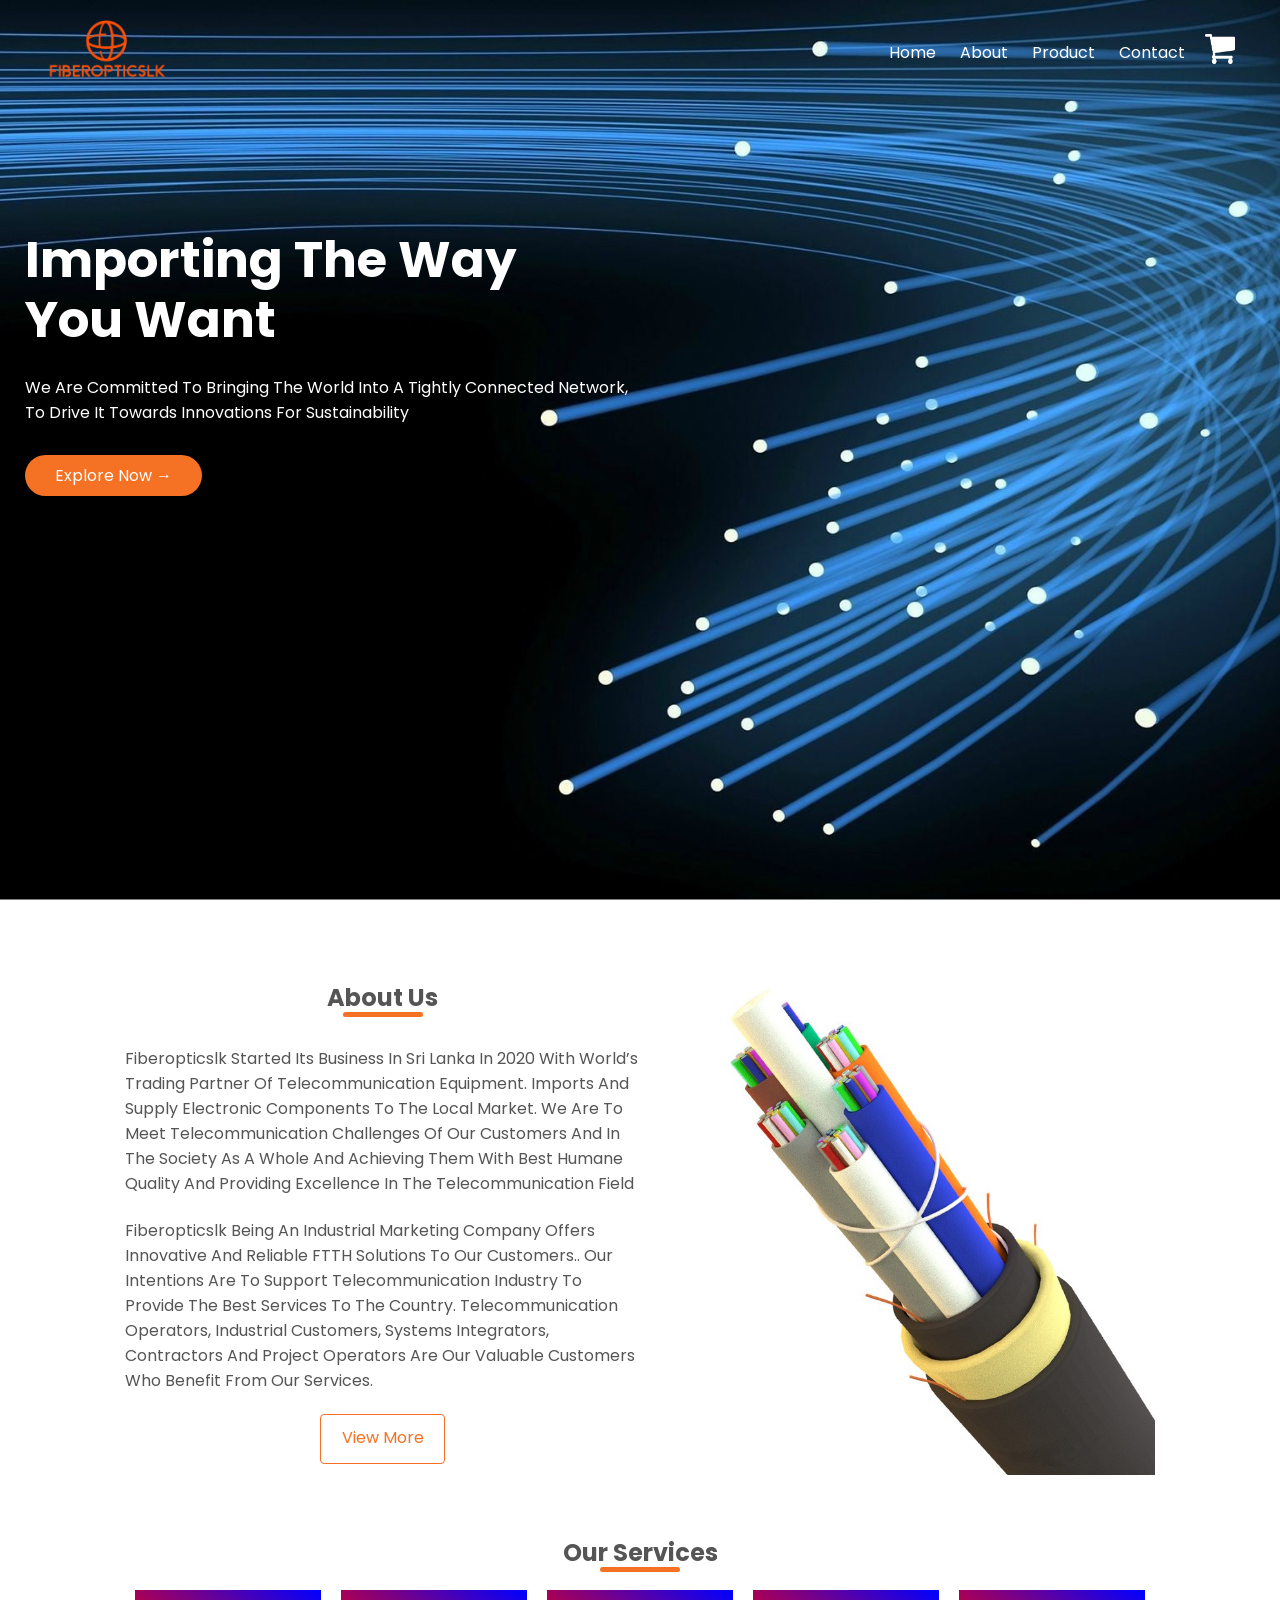
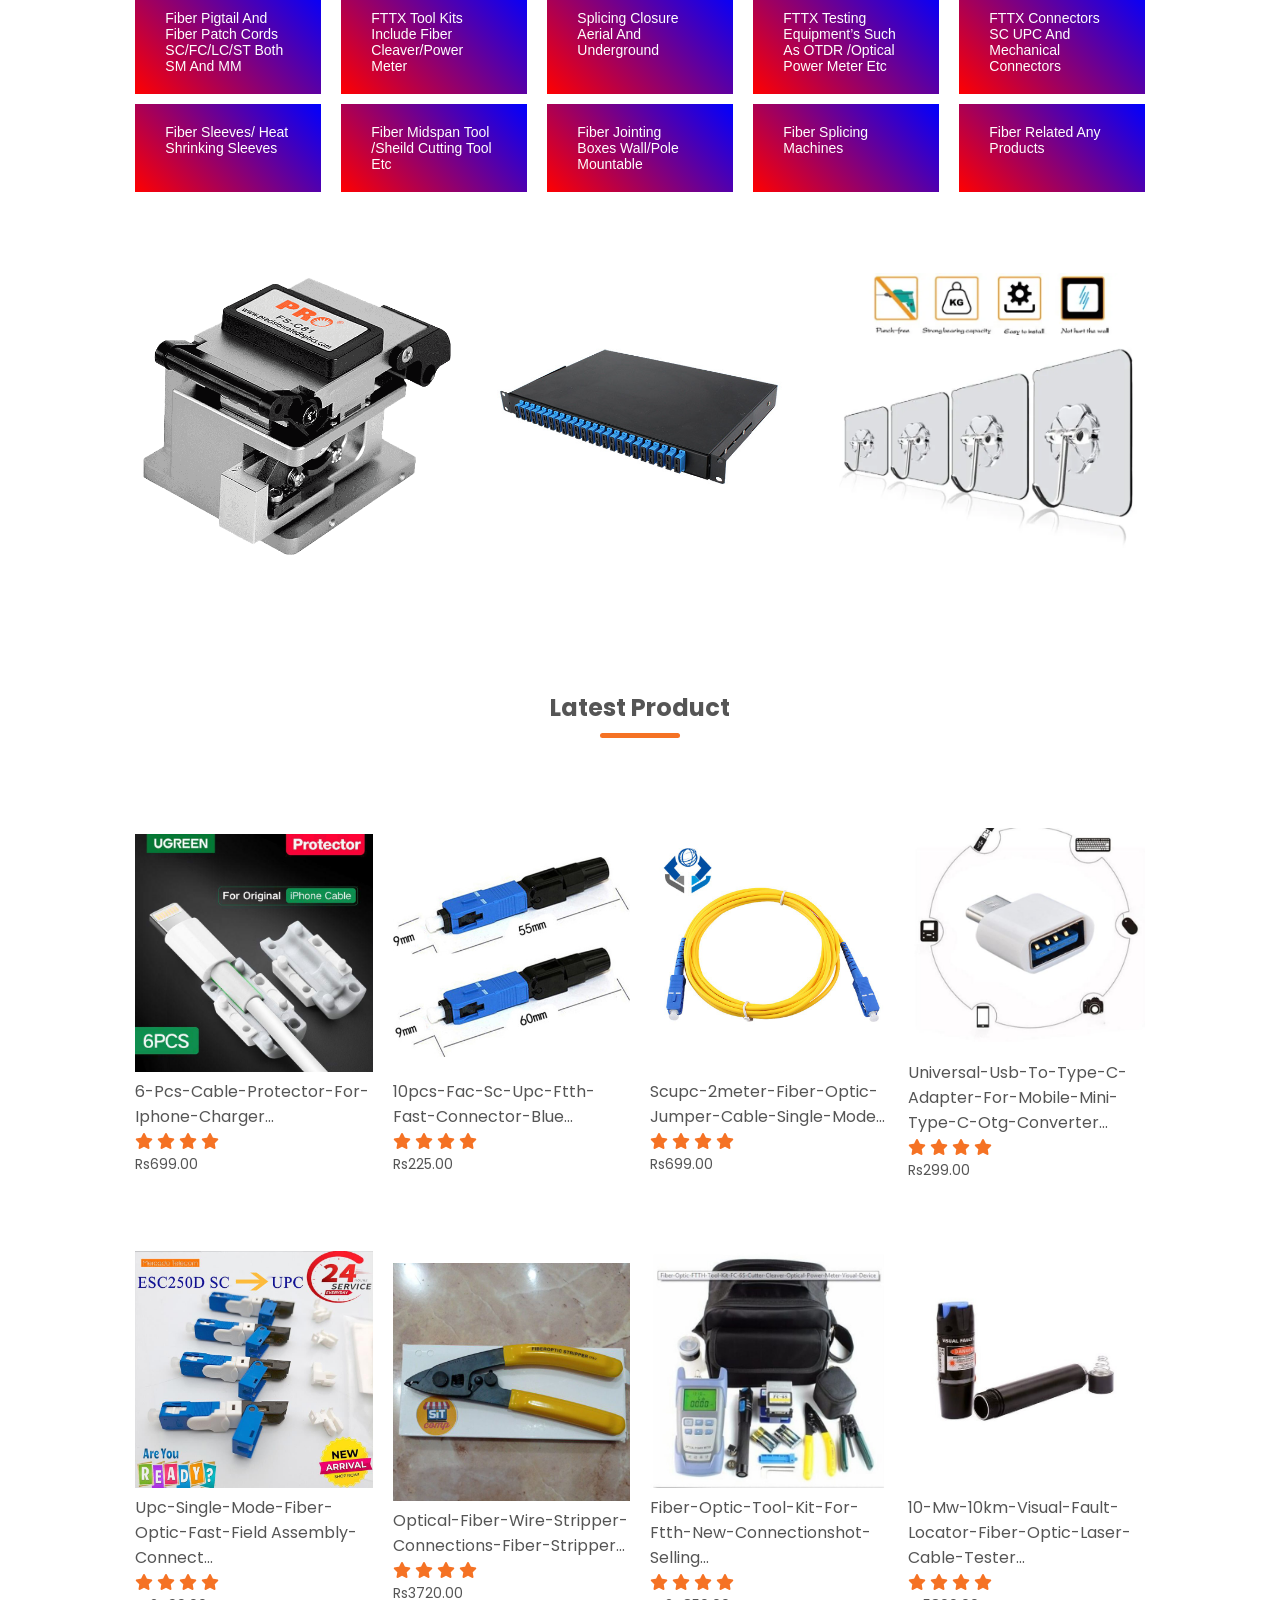
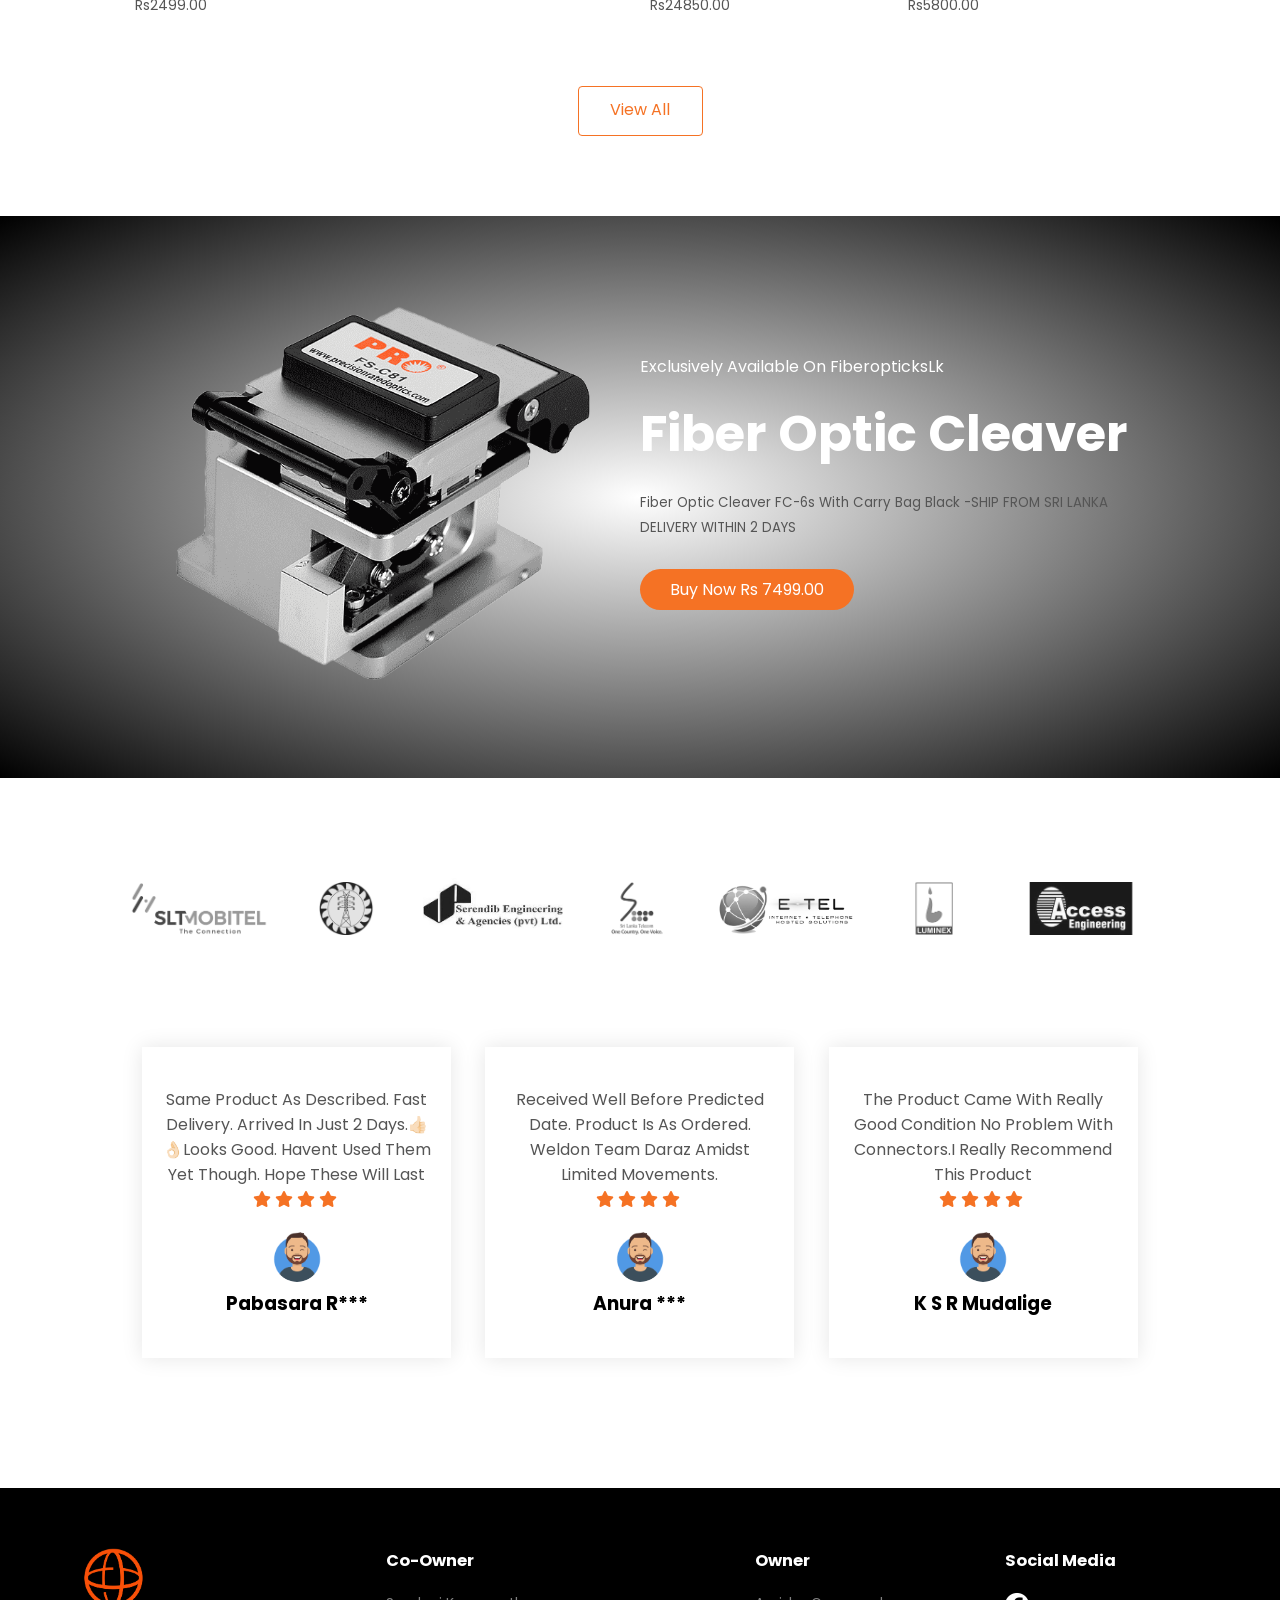
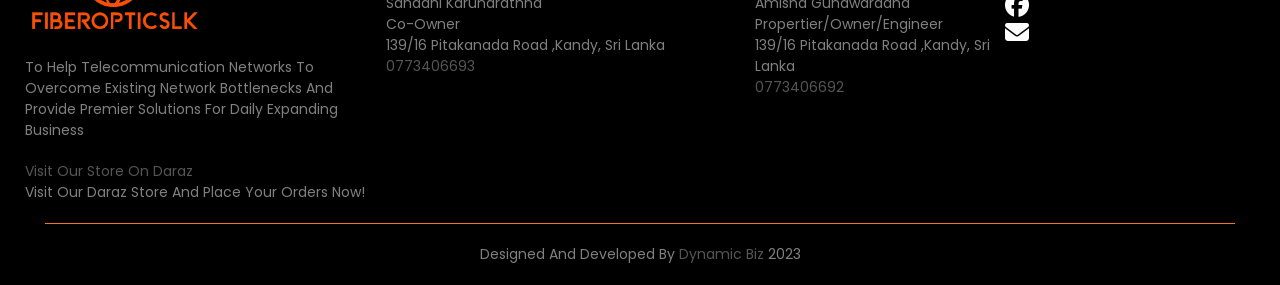
==== commit a37e0ae7: "Services" ====
--- a/index.html
+++ b/index.html
@@ -17,16 +17,16 @@
                 <div class="logo" ><a href=""><img src="images/logo 2-01.png" alt="logo" width="125"> </a></div>
                 <nav>
                     <ul id="menuItems">
-                    <li><a href="">Home</a> </li>
-                    <li><a href="">About</a> </li>
-                    <li><a href="">Product</a> </li>
-                    <li><a href="">Contact</a> </li>
+                    <li><a href="#home" id="home">Home</a> </li>
+                    <li><a href="#about">About</a> </li>
+                    <li><a href="#product">Product</a> </li>
+                    <li><a href="#contact">Contact</a> </li>
                 </ul> 
                 </nav>
             <a href="error.html"><img src="images/cart.png" width="30px" height="30px"></a>
-            <img src="images/menu.png" class="menu-icon" id="menuBtn">
-            </div>
-            <div class="row-header"> 
+            <img src="images/1024px-Hamburger_icon_white.svg.png" class="menu-icon" id="menuBtn">
+            </div>
+            <div class="row-header" > 
                 <div class="col-2">
                     <h1>Importing the way <br>you want</h1>
                     <p>We are committed to bringing the world into a tightly connected network, 
@@ -35,6 +35,73 @@
                 </div>
                 <div class="col-2">
                     <img src="">
+                </div>
+            </div>
+        </div>
+    </div>
+    <!--About us-->
+    <div class="aboutUs">
+        <div class="small-container">
+            <div class="textarea">
+                <h2 class="title01">About Us</h2>
+                <p>Fiberopticslk started its business in Sri Lanka in 2020 
+                    with world’s trading partner of telecommunication 
+                    equipment. Imports and supply electronic components 
+                    to the local market. We are to meet telecommunication 
+                    challenges of our customers and in the society as a whole 
+                    and achieving them with best humane quality and 
+                    providing excellence in the telecommunication field</p>
+                <p> Fiberopticslk being an industrial marketing company 
+                    offers innovative and reliable FTTH solutions to our 
+                    customers.. Our intentions are to support 
+                    telecommunication industry to provide the best services 
+                    to the country. Telecommunication operators, industrial 
+                    customers, systems integrators, contractors and project 
+                    operators are our valuable customers who benefit from 
+                    our services. </p>
+                <a href="" class="viewall-btn">View more</a>
+            </div>
+            <div class="imagearea">
+                <img src="images/ADSS-Standard.jpg" alt="">
+            </div>
+        </div>
+    </div>
+    <!--Our Services-->
+    <div class="our-services">
+        <div class="small-container">
+            <h2 class="title01">Our Services</h2>
+            <div class="box-container">
+                <div class="box">
+                    <p>Fiber pigtail and Fiber patch cords SC/FC/LC/ST both 
+                        SM and MM</p>
+                </div>
+                <div class="box">
+                    <p>FTTX Tool kits include Fiber cleaver/Power Meter</p>
+                </div>
+                <div class="box">
+                    <p>Splicing closure Aerial and Underground</p>
+                </div>
+                <div class="box">
+                    <p>FTTX Testing equipment’s such as OTDR /Optical 
+                        power Meter etc</p>
+                </div>
+                <div class="box">
+                    <p>FTTX connectors SC UPC and Mechanical Connectors</p>
+                </div>
+                <div class="box">
+                    <p>Fiber sleeves/ Heat shrinking sleeves</p>
+                </div>
+                <div class="box">
+                    <p>Fiber Midspan tool /Sheild cutting tool etc</p>
+                </div>
+                <div class="box">
+                    <p>Fiber Jointing Boxes wall/Pole mountable</p>
+                </div>
+                <div class="box">
+                    <p>Fiber Splicing Machines</p>
+                </div>
+                <div class="box">
+                    <p>Fiber related any products</p>
                 </div>
             </div>
         </div>
@@ -111,7 +178,7 @@
             </a>
          </div> -->
          <!--Latest Product-->
-         <h2 class="title">latest product</h2>
+         <h2 class="title" id="product">latest product</h2>
          <div class="row">
             <a href="https://www.daraz.lk/products/6-pcs-cable-protector-for-iphone-charger-protection-cable-usb-cord-saver-bite-usb-cable-chompers-for-iphone-cable-protector-i123221631-s1040603649.html?spm=a2a0e.seller.list.25.7912a78cjoVtUP&mp=1" class="col-4" target="_blank">
                 <img src="images/cable protector.jpg">
@@ -311,7 +378,7 @@
                         solutions for daily expanding business</p>
                 </div>
                 <div class="footer-col-1">
-                    <h3>Contact Us</h3>
+                    <h3>Co-Owner</h3>
                     <ul>
                         <li>Sandani Karunarathna </li>
                         <li>Co-owner</li>
@@ -321,7 +388,7 @@
 
                 </div>
                 <div class="footer-col-3">
-                    <h3>Contact Us</h3>
+                    <h3>Owner</h3>
                    <ul>
                        <li>Amisha Gunawardana</li>
                        <li>Propertier/Owner/Engineer</li>
@@ -332,8 +399,8 @@
                 <div class="footer-col-4">
                     <h3>Social Media</h3>
                     <ul>
-                        <li><a href="https://web.facebook.com/fiberopticslk">Facebook</a></li>
-                        <li><a href="email:Fiberopticslk@gmail.com">Fiberopticslk@gmail.com</a></li>
+                        <li><a href="https://web.facebook.com/fiberopticslk"><i class="fa-brands fa-facebook"></i></a></li>
+                        <li><a href="email:Fiberopticslk@gmail.com"><i class="fa-solid fa-envelope"></i></a></li>
                     </ul>
                 </div>
             </div>
--- a/style.css
+++ b/style.css
@@ -163,7 +163,9 @@
 }
 .viewall-btn{
     display: block;
-    width: fit-content;
+    width: 125px;
+    height: 50px;
+    text-align: center;
     text-decoration: none;
     color: var(--primaryCol);
     margin: 10px auto;
@@ -177,6 +179,82 @@
     background-color: var(--primaryCol);
     color: white;
 }
+/*ABOUT US*/
+.aboutUs{
+
+}
+.aboutUs div{
+    display: flex;
+    margin: 30px auto;
+}
+.aboutUs div div{
+    flex-basis: 50%;
+    flex-wrap: wrap;
+}
+.title01{
+    position: relative;
+    color: #555;
+    width: max-content;
+    margin: 20px auto;
+}
+.aboutUs div .textarea p{
+    margin: 10px auto;
+}
+.aboutUs div div img{
+    width: 100%;
+}
+.title01::after{
+    content:'';
+    background: var(--primaryCol);
+    width:80px;
+    height:5px;
+    border-radius: 5px;
+    position:absolute;
+    top: 32px;
+    left:50%;
+    transform: translateX(-50%);
+}
+
+@media only screen and (max-width:1000px){
+    .title01{
+        text-align: center;
+    }
+    .aboutUs div{
+        flex-direction: column;
+    }
+    .aboutUs div div img{
+        max-width: 300px;
+    }
+}
+
+/*SERVICES*/
+.small-container .box-container{
+    display: flex;
+    flex-wrap: wrap;
+    justify-content: space-around;
+    row-gap: 10px;
+}
+.small-container .box{
+    background:linear-gradient(45deg, red, blue);
+    flex-basis: 18%;
+    padding: 20px 30px;
+}
+.small-container .box p{
+    color: white;
+    font-weight: 500;
+    font-size: 14px;
+}
+
+@media only screen and (max-width:1000px){
+    .small-container .box{
+        flex-basis: 30%;
+    }
+}
+@media only screen and (max-width:864px){
+    .small-container .box{
+        flex-basis: 48%;
+    }
+}
 /*OFFER*/
 .offer{
     background: radial-gradient(white, black);
@@ -290,6 +368,10 @@
 }
 .copyright{
     text-align: center;
+}
+.footer-col-4 ul li a i{
+    color: white;
+    font-size: 24px;
 }
 
 /*menu bar*/
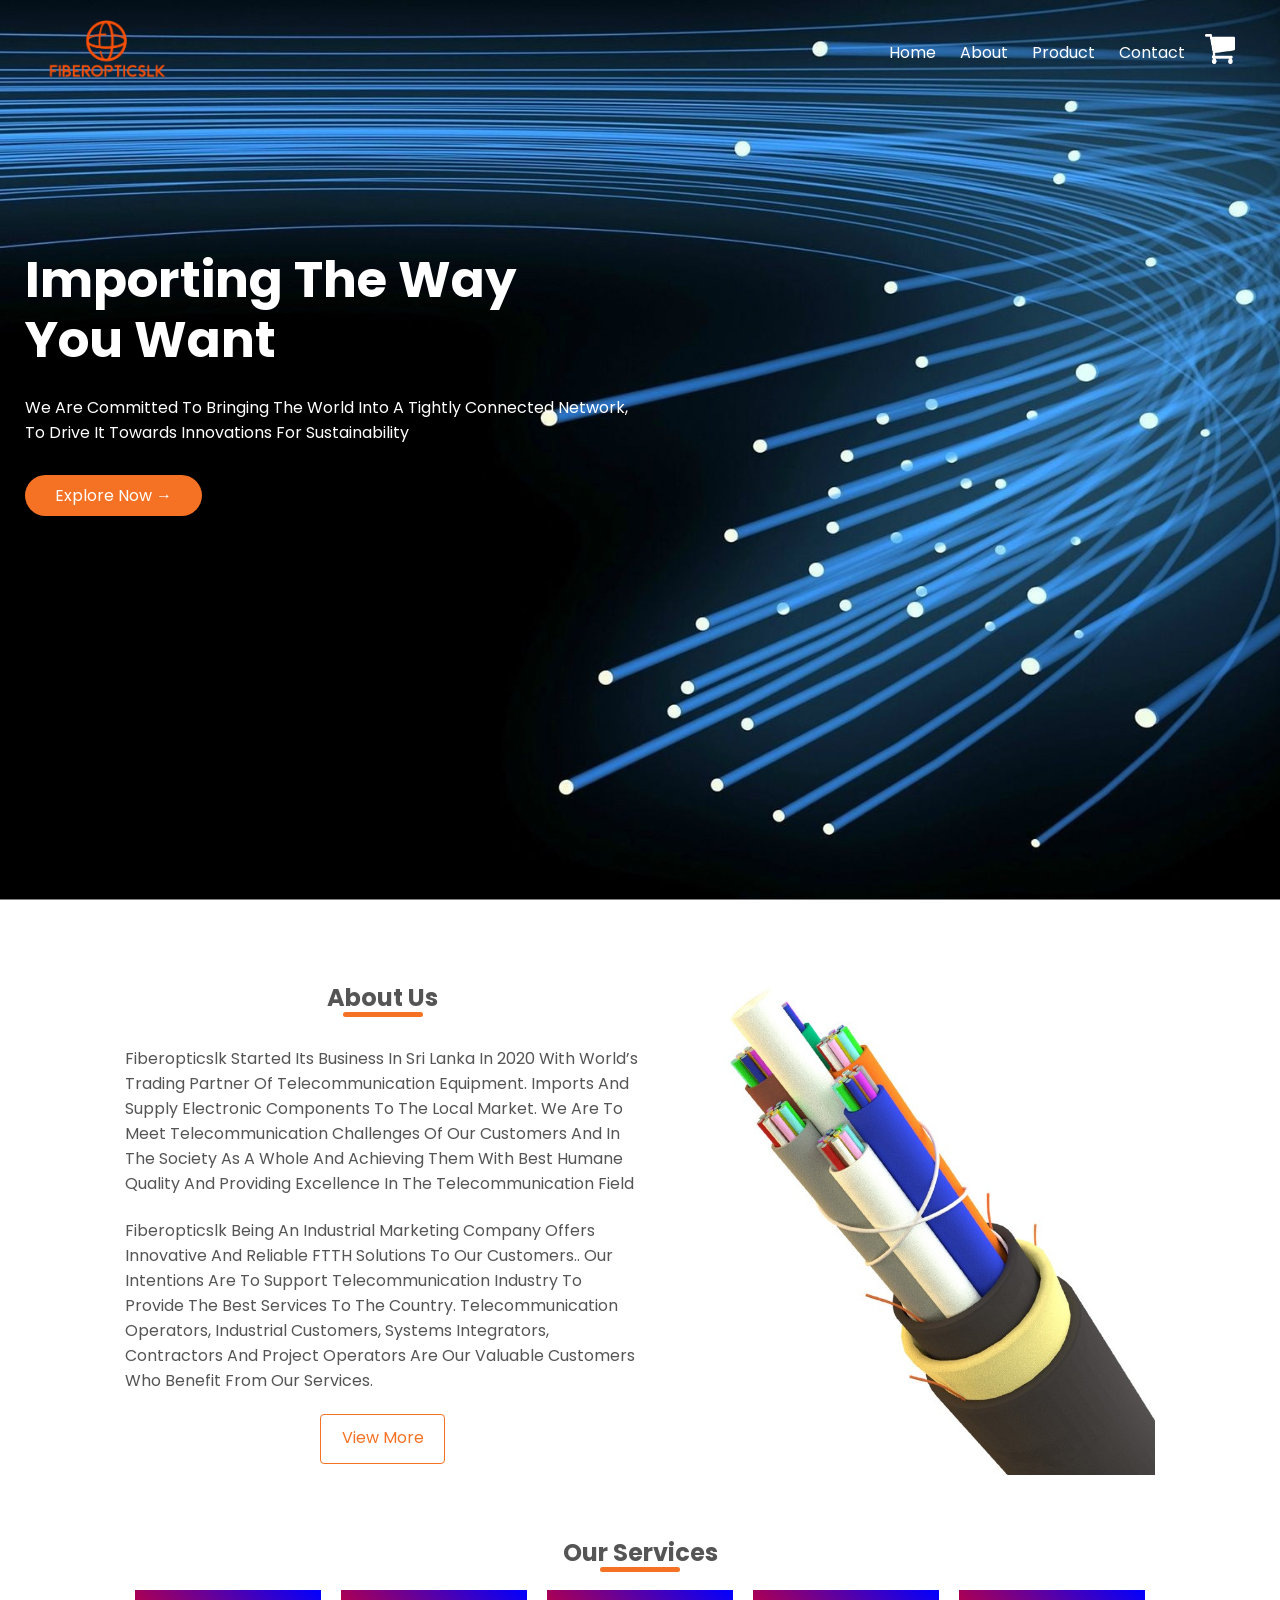
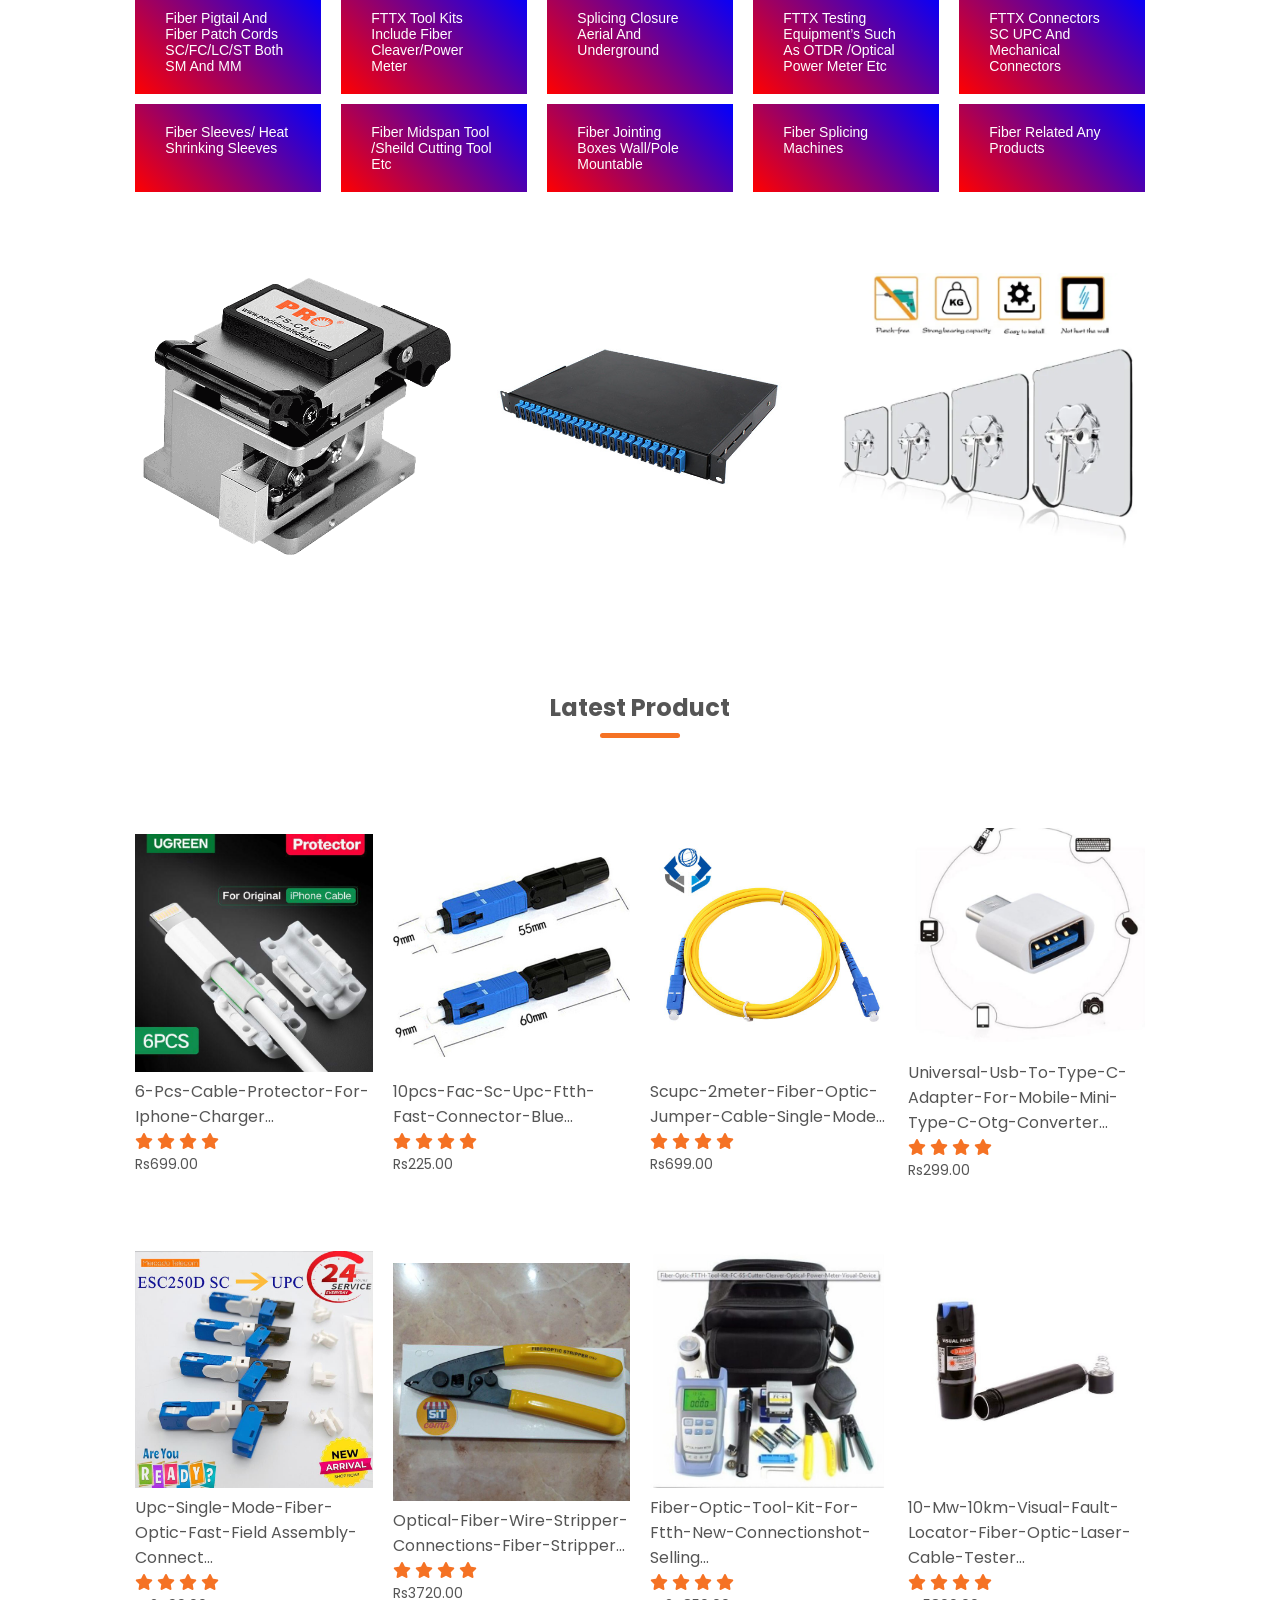
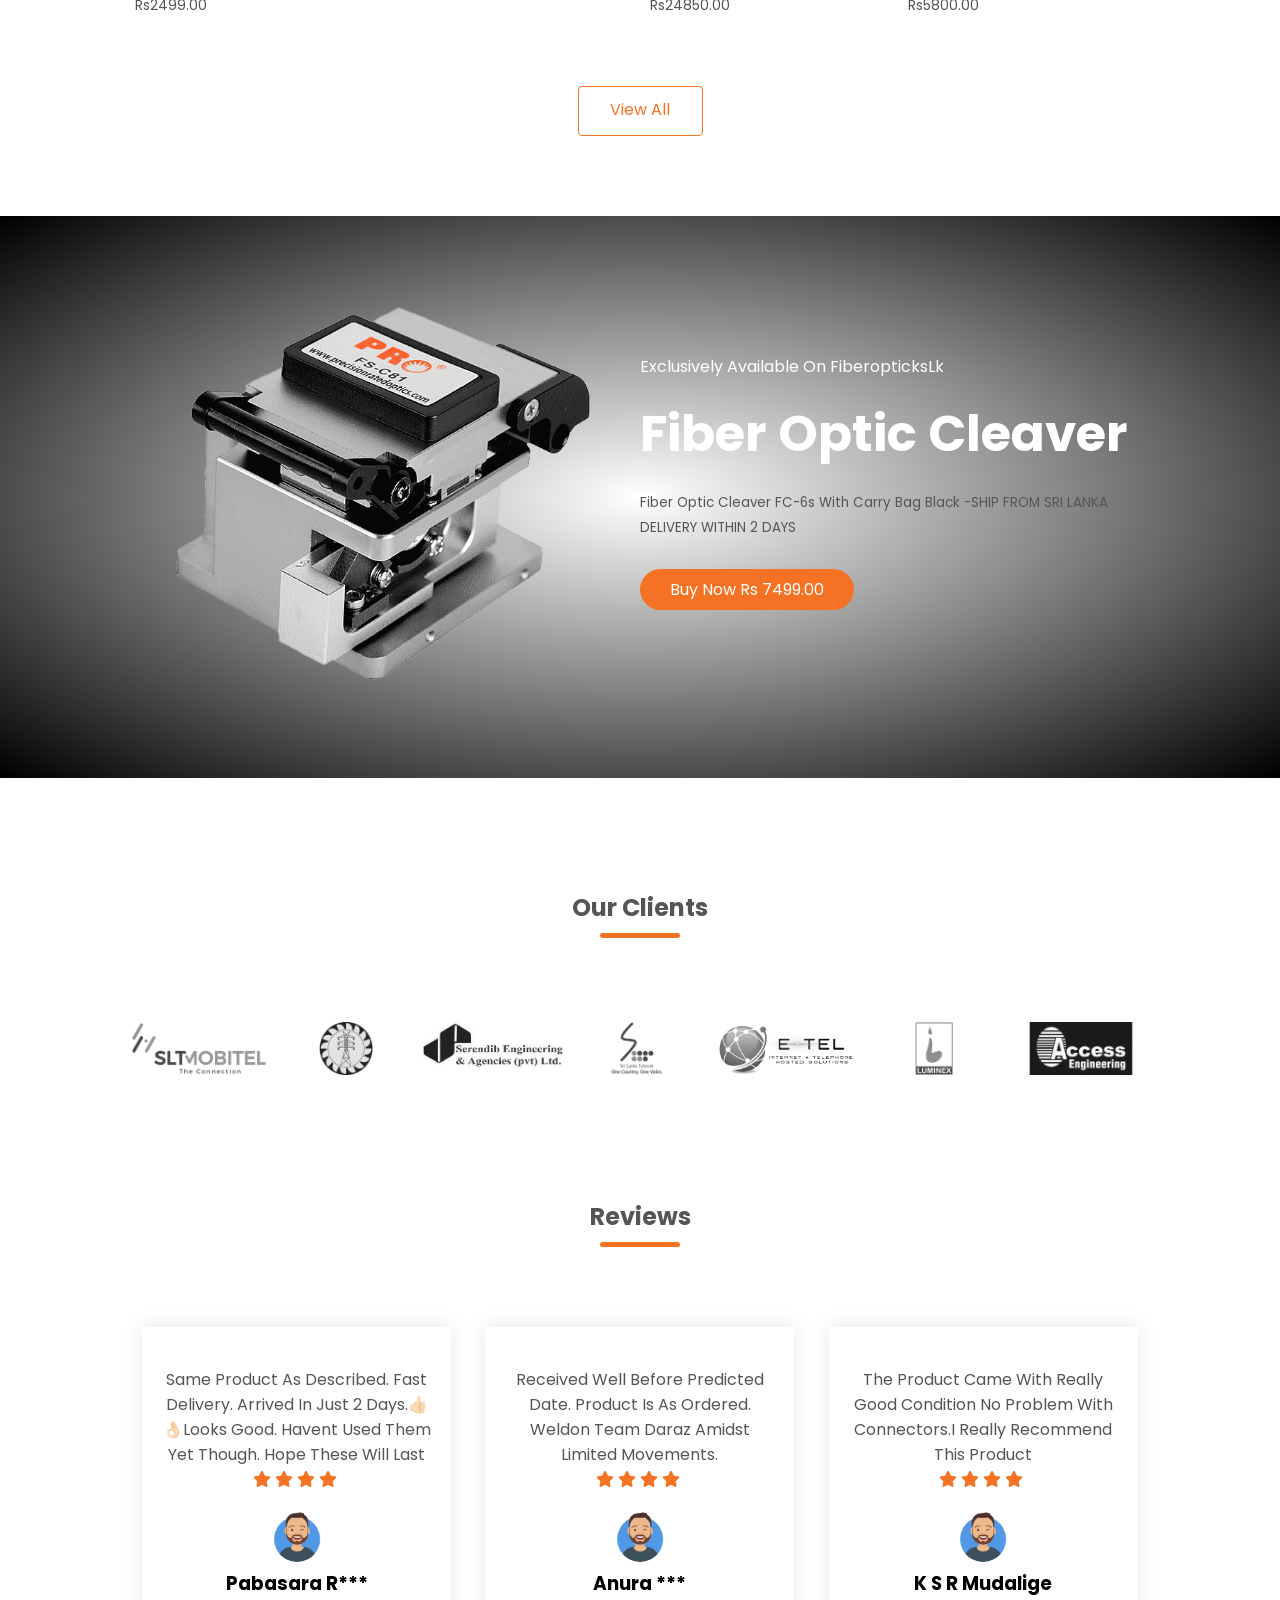
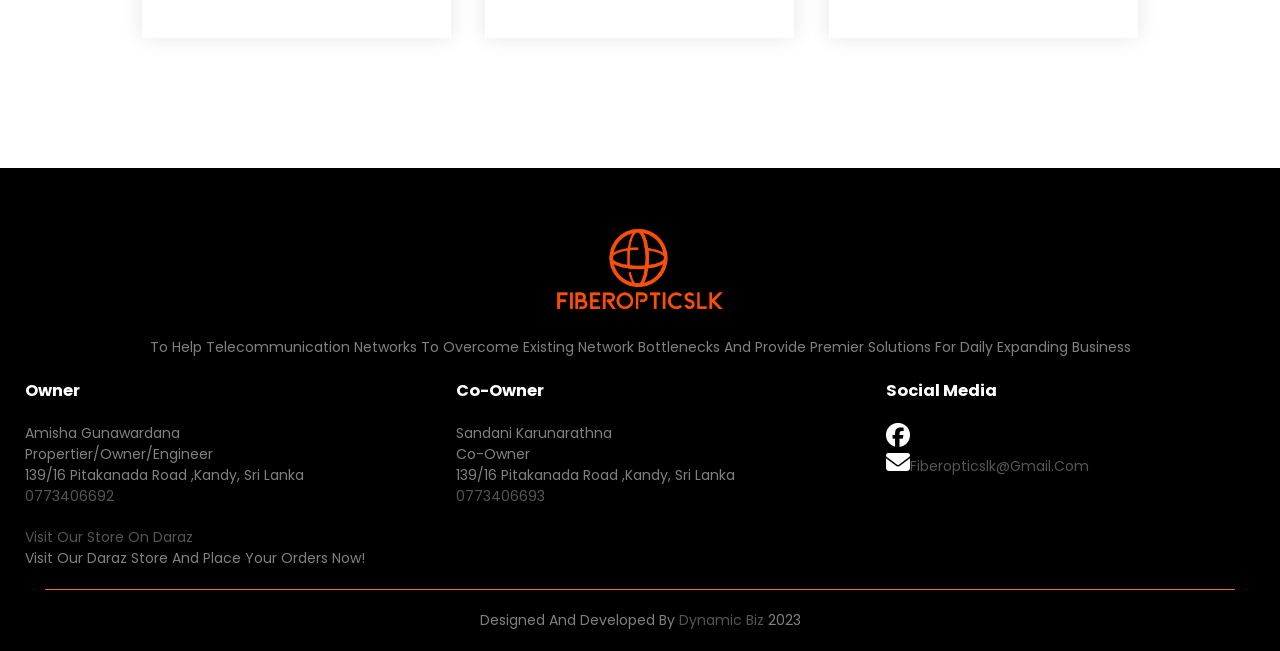
==== commit a70d1699: "Update2" ====
--- a/index.html
+++ b/index.html
@@ -40,7 +40,7 @@
         </div>
     </div>
     <!--About us-->
-    <div class="aboutUs">
+    <div class="aboutUs" id="about">
         <div class="small-container">
             <div class="textarea">
                 <h2 class="title01">About Us</h2>
@@ -123,61 +123,8 @@
         </div>  
         </div>
     </div>
-     <!--Feactured Products -->
+    <!--Latest Product-->
      <div class="small-container">
-        <!--
-         <h2 class="title">Featured Products</h2>
-         <div class="row">
-             <a href="https://www.daraz.lk/products/fiber-router-extention-code-20m-scuapc-scupc-single-model-single-mode-patch-cord-i114272096-s1026048871.html?spm=a2a0e.8553159.0.0.614e3b5f2isr8L&search=store&mp=3" class="col-4" target="_blank">
-                 <img src="images/fibrecable.webp">
-                 <h4>fiber-router-extention-code-20m</h4>
-                 <div class="rating">
-                    <i class="fa fa-star"></i>
-                    <i class="fa fa-star"></i>
-                    <i class="fa fa-star"></i>
-                    <i class="fa fa-star"></i>
-                    <i class="fa fa-star-o" aria-hidden="true"></i>
-                 </div>
-                 <p>Rs2999.00</p>
-                </a>
-             <a href="https://www.daraz.lk/products/car-washing-machine-water-filter-plastic-high-pressure-connection-fitting-pressure-washer-i122428992-s1039712916.html?spm=a2a0e.8553159.0.0.614e3b5f2isr8L&search=store&mp=3" class="col-4" target="_blank">
-                <img src="images/carwashing.webp">
-                <h4>car-washing-machine-water-filter-plastic....</h4>
-                <div class="rating">
-                   <i class="fa fa-star"></i>
-                   <i class="fa fa-star"></i>
-                   <i class="fa fa-star"></i>
-                   <i class="fa fa-star"></i>
-                   <i class="fa fa-star-o" aria-hidden="true"></i>
-                </div>
-                <p>Rs998.00</p>
-            </a>
-            <a href="https://www.daraz.lk/products/2pcs-sony-2032-battery-cr2032-3v-button-cell-coin-lithium-batteries-for-watch-computer-toy-remote-control-i122177738-s1039137269.html?spm=a2a0e.8553159.0.0.614e3b5f2isr8L&search=store&mp=3" class="col-4" target="_blank">
-                <img src="images/battery.webp">
-                <h4>2pcs-sony-battery-3v-button-lithium-batteries...</h4>
-                <div class="rating">
-                    <i class="fa fa-star" aria-hidden="true"></i>
-                   <i class="fa fa-star"></i>
-                   <i class="fa fa-star"></i>
-                   <i class="fa fa-star"></i>
-                   <i class="fa fa-star-o" aria-hidden="true"></i>
-                </div>
-                <p>Rs499.00</p>
-            </a>
-            <a href="https://www.daraz.lk/products/5-pcs-jungle-animal-foil-balloons-toy-balloons-air-helium-balon-1st-birthday-party-decoration-kids-baby-shower-zoo-theme-supplies-i113562013-s1024766781.html?spm=a2a0e.8553159.0.0.614e3b5f2isr8L&search=store&mp=3" class="col-4" target="_blank">
-                <img src="images/animalbaloon.webp">
-                <h4>5-pcs-jungle-animal-foil-balloons-toy-balloons...</h4>
-                <div class="rating">
-                   <i class="fa fa-star"></i>
-                   <i class="fa fa-star"></i>
-                   <i class="fa fa-star"></i>
-                   <i class="fa fa-star"></i>
-                   <i class="fa fa-star-half-o"></i>
-                </div>
-                <p>Rs1599.00</p>
-            </a>
-         </div> -->
-         <!--Latest Product-->
          <h2 class="title" id="product">latest product</h2>
          <div class="row">
             <a href="https://www.daraz.lk/products/6-pcs-cable-protector-for-iphone-charger-protection-cable-usb-cord-saver-bite-usb-cable-chompers-for-iphone-cable-protector-i123221631-s1040603649.html?spm=a2a0e.seller.list.25.7912a78cjoVtUP&mp=1" class="col-4" target="_blank">
@@ -298,6 +245,7 @@
         <!--Brands-->
         <div class="brands">
             <div class="small-container">
+                <h2 class="title">Our Clients</h2>
                 <div class="row">
                     <div class="col-5">
                         <img src="images/clients/SLTMobitel_Logo.svg.png">
@@ -326,8 +274,8 @@
     <!--Testimonial-->
     <div class="testimonial">
         <div class="small-container">
+            <h2 class="title">Reviews</h2>
             <div class="row">
-               
                 <div class="col-3">
                     <p>Same product as described. Fast delivery. Arrived in just 2 days.👍🏻👌🏻looks good. Havent used them yet though. Hope these will last</p>
                     <div class="rating">
@@ -368,15 +316,31 @@
         </div>
     </div>
     <!--footer-->
-    <div class="footer">
+    <div class="footer" id="contact">
         <div class="container">
+            <div class="footer-col-2">
+                <img src="images/logo 2-01.png" alt="">
+                <p>To help telecommunication networks to overcome 
+                    existing network bottlenecks and provide premier
+                    solutions for daily expanding business</p>
+            </div>
             <div class="row-footer">
+                <div class="footer-col-3">
+                    <h3>Owner</h3>
+                   <ul>
+                       <li>Amisha Gunawardana</li>
+                       <li>Propertier/Owner/Engineer</li>
+                       <li>139/16 Pitakanada Road ,Kandy, Sri Lanka</li>
+                       <li><a href="mobile:0773406692">0773406692</a></li>
+                   </ul>
+                </div>
+                <!--
                 <div class="footer-col-2">
                     <img src="images/logo 2-01.png" alt="">
                     <p>To help telecommunication networks to overcome 
                         existing network bottlenecks and provide premier
                         solutions for daily expanding business</p>
-                </div>
+                </div>-->
                 <div class="footer-col-1">
                     <h3>Co-Owner</h3>
                     <ul>
@@ -387,20 +351,11 @@
                     </ul>
 
                 </div>
-                <div class="footer-col-3">
-                    <h3>Owner</h3>
-                   <ul>
-                       <li>Amisha Gunawardana</li>
-                       <li>Propertier/Owner/Engineer</li>
-                       <li>139/16 Pitakanada Road ,Kandy, Sri Lanka</li>
-                       <li><a href="mobile:0773406692">0773406692</a></li>
-                   </ul>
-                </div>
                 <div class="footer-col-4">
                     <h3>Social Media</h3>
                     <ul>
                         <li><a href="https://web.facebook.com/fiberopticslk"><i class="fa-brands fa-facebook"></i></a></li>
-                        <li><a href="email:Fiberopticslk@gmail.com"><i class="fa-solid fa-envelope"></i></a></li>
+                        <li><a href="mailto:Fiberopticslk@gmail.com"><i class="fa-solid fa-envelope"></i>Fiberopticslk@gmail.com</a></li>
                     </ul>
                 </div>
             </div>
--- a/style.css
+++ b/style.css
@@ -53,7 +53,7 @@
     padding-right: 25px;
 }
 .row-header{
-    margin-top: 100px;
+    margin-top: 120px;
     display: flex;
     align-items: center;
     flex-wrap: wrap;
@@ -225,6 +225,12 @@
     .aboutUs div div img{
         max-width: 300px;
     }
+    /*NEWLY ADDED CAN REMOVE*/
+    .row{
+        overflow-x: scroll;
+        flex-wrap: nowrap;
+        justify-content: unset;
+    }
 }
 
 /*SERVICES*/
@@ -238,11 +244,16 @@
     background:linear-gradient(45deg, red, blue);
     flex-basis: 18%;
     padding: 20px 30px;
+    transition: 0.3s;
+    cursor: pointer;
 }
 .small-container .box p{
     color: white;
     font-weight: 500;
     font-size: 14px;
+}
+.small-container .box:hover{
+    background:linear-gradient(90deg, rgb(223, 0, 0), rgb(1, 1, 219));
 }
 
 @media only screen and (max-width:1000px){
@@ -253,6 +264,10 @@
 @media only screen and (max-width:864px){
     .small-container .box{
         flex-basis: 48%;
+    }
+    .small-container{
+        padding-left: 15px;
+        padding-right: 15px;
     }
 }
 /*OFFER*/
@@ -341,14 +356,14 @@
 }
 .footer-col-2{
     flex:1;
-    text-align: left;
+    text-align: center;
 }
 .footer-col-2 img{
     width:180px;
     margin-bottom: 20px;
 }
 .footer-col-3,.footer-col-4{
-    flex-basis: 12%;
+    flex-basis: 30%;
     text-align: left;
 }
 ul{
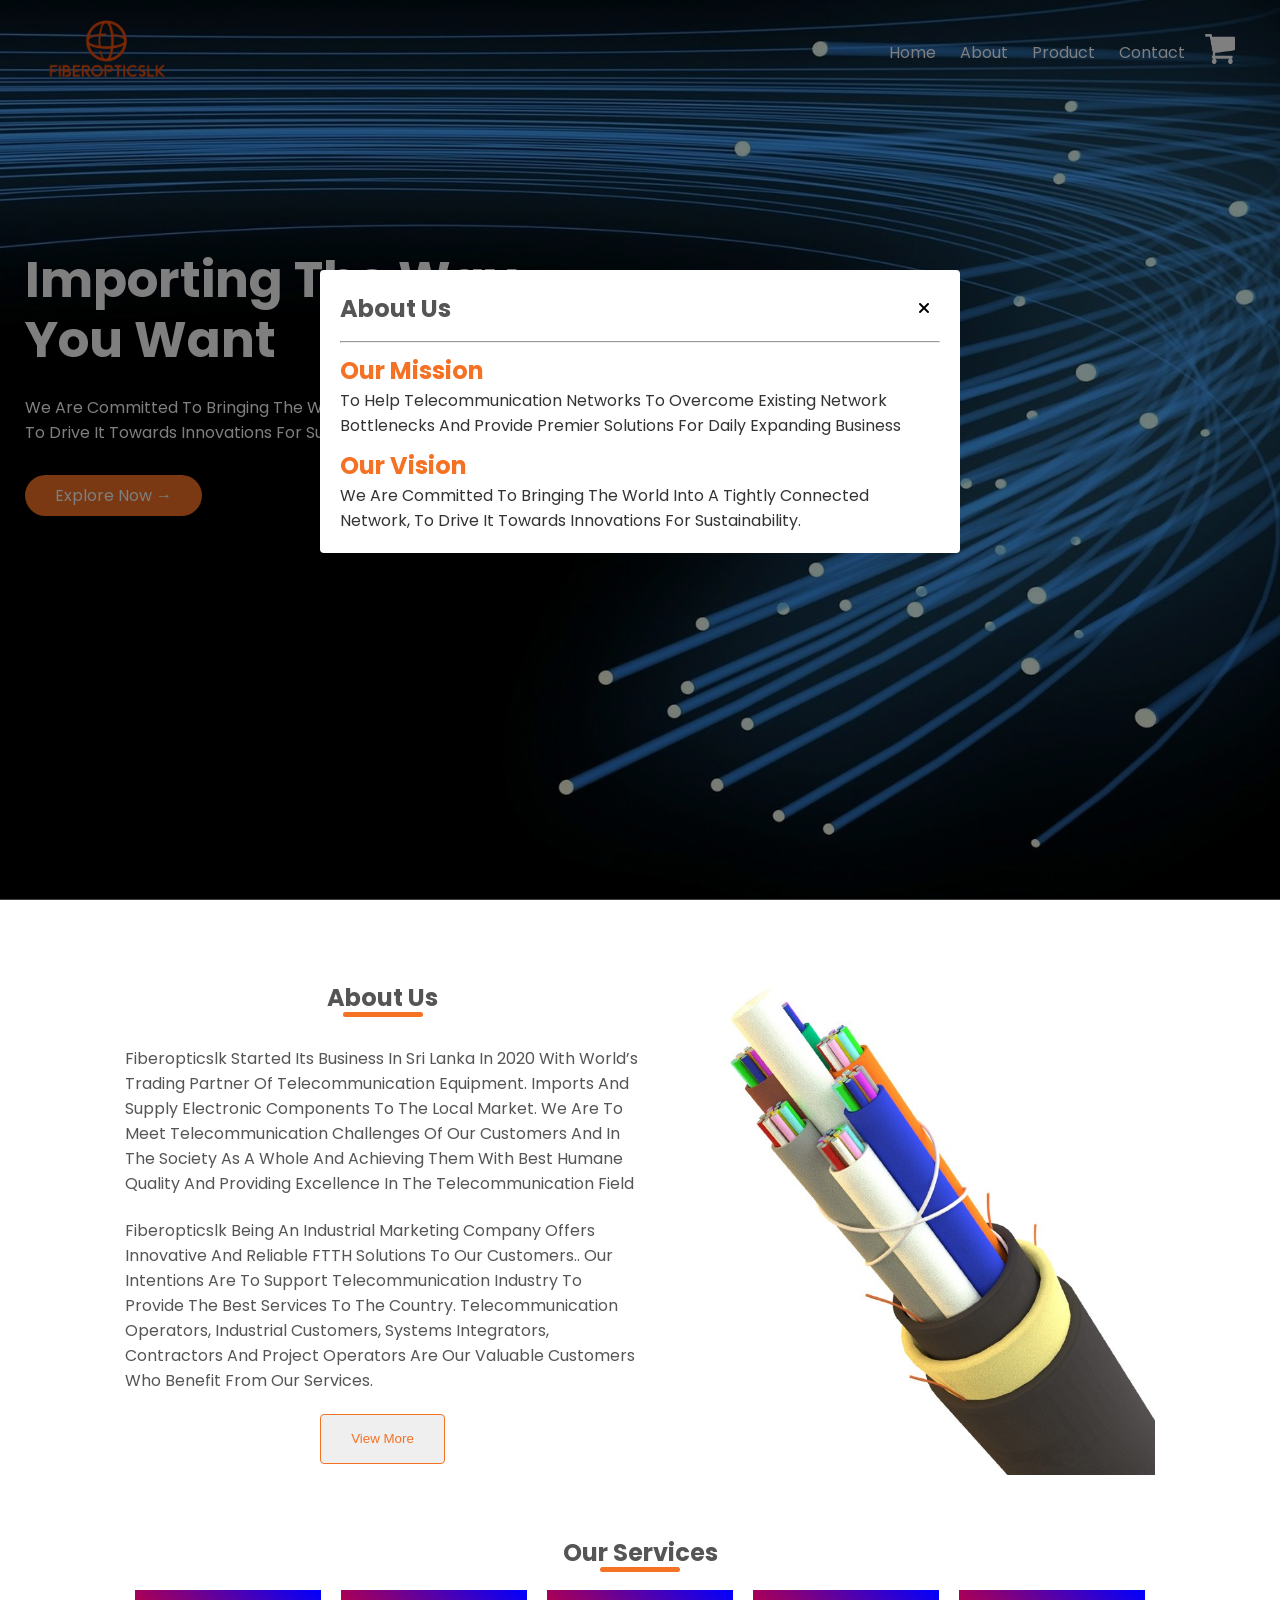
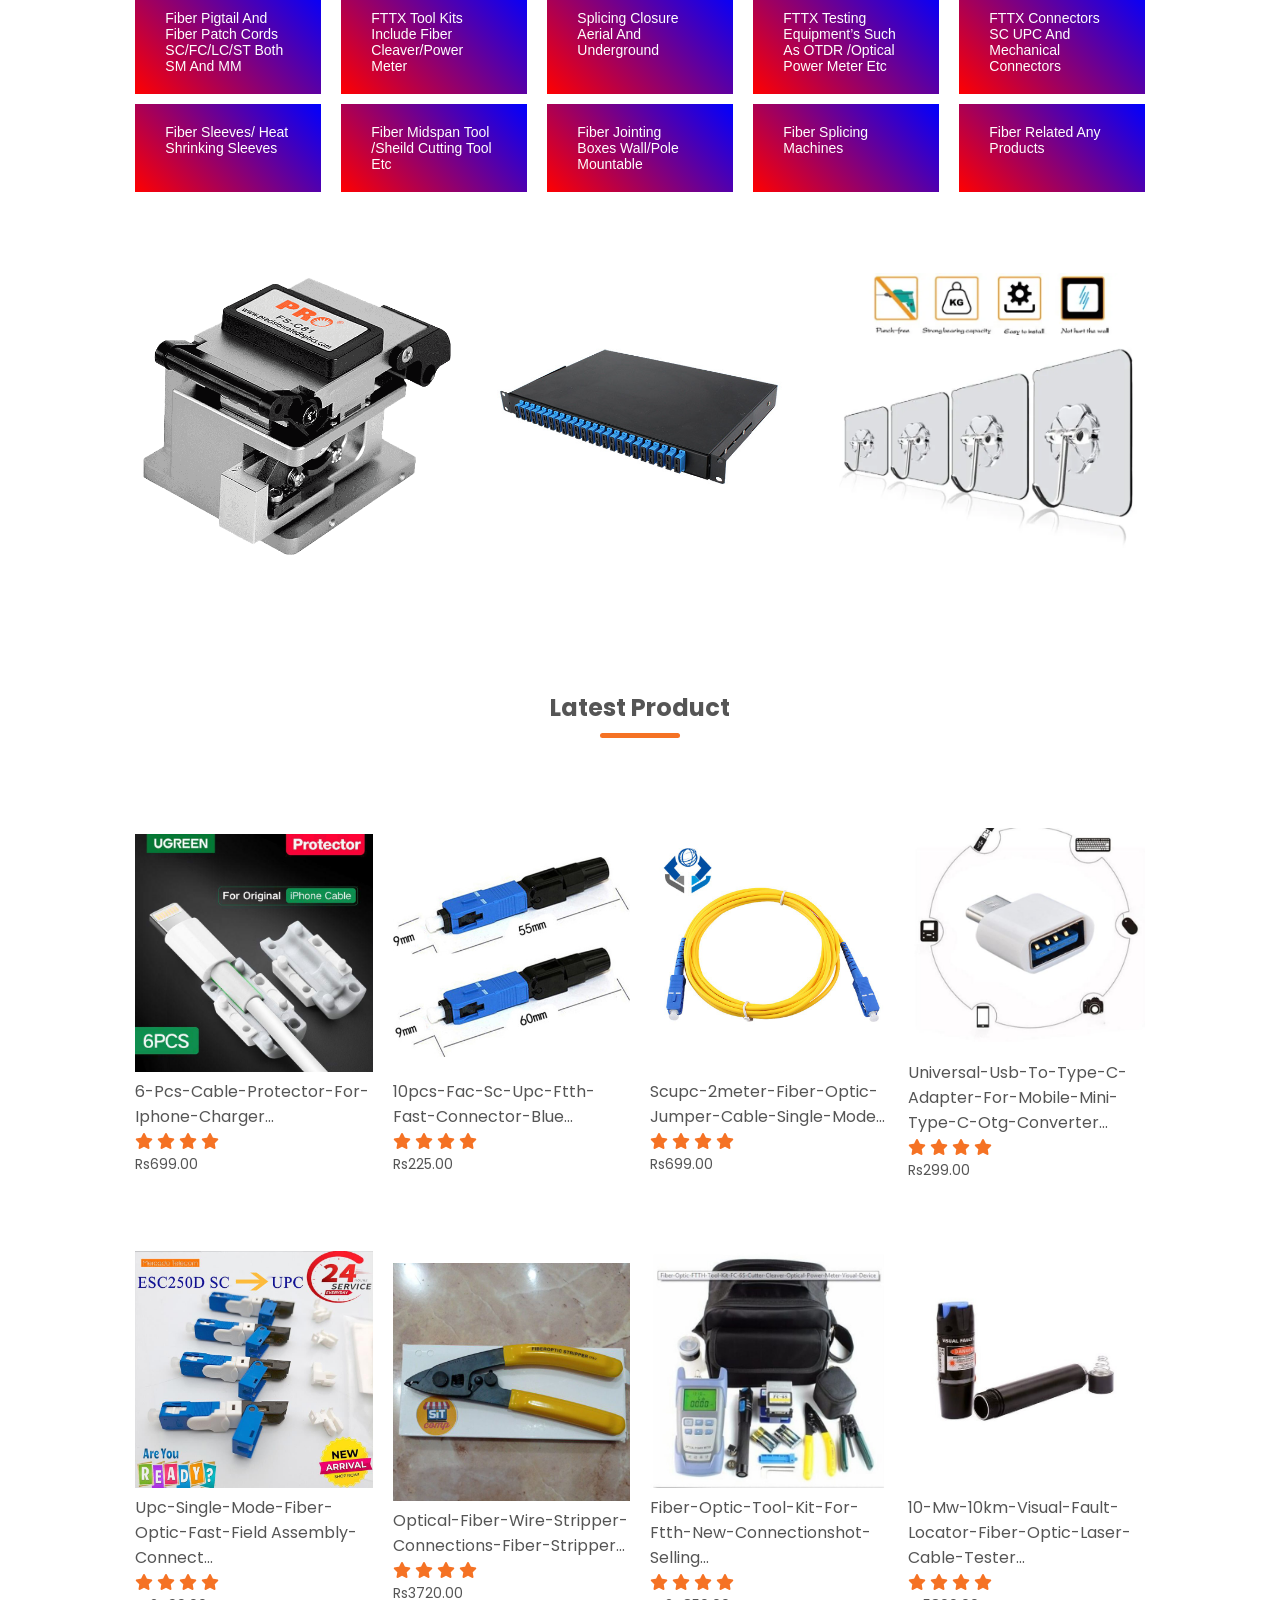
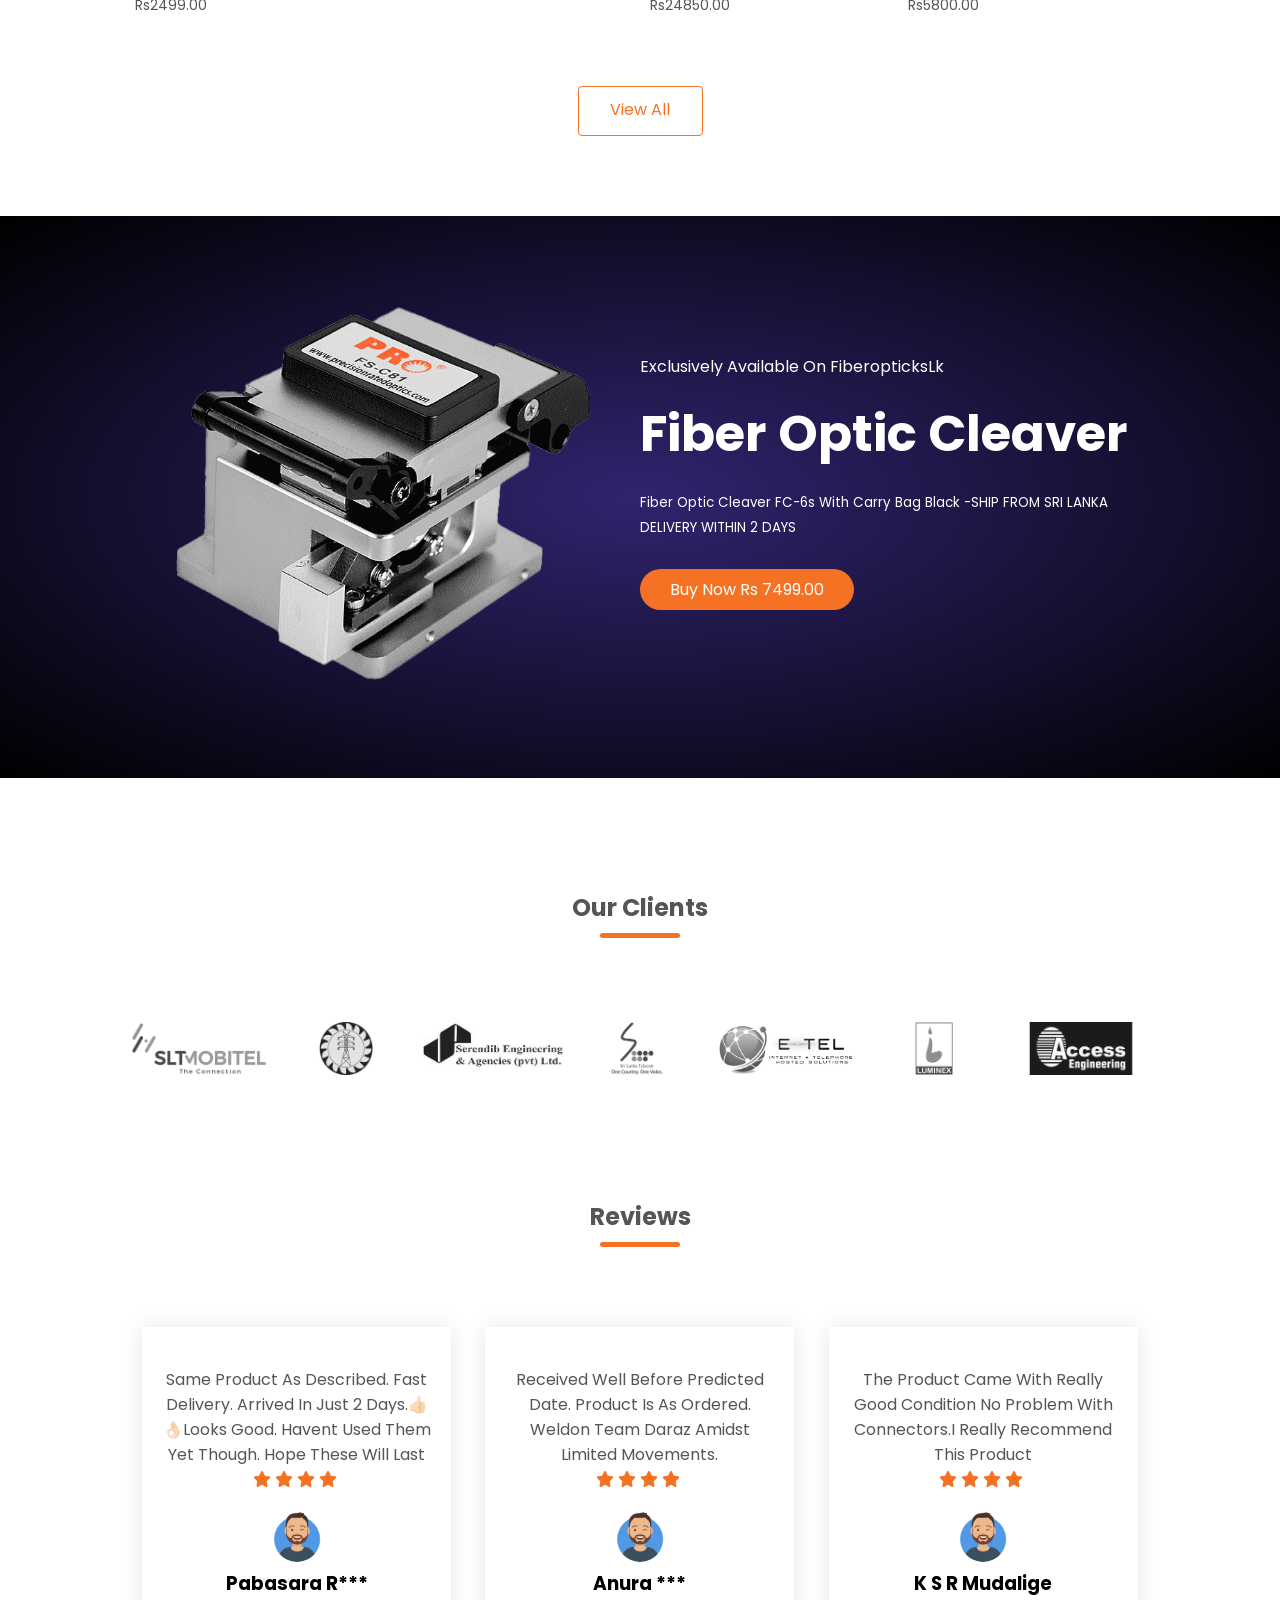
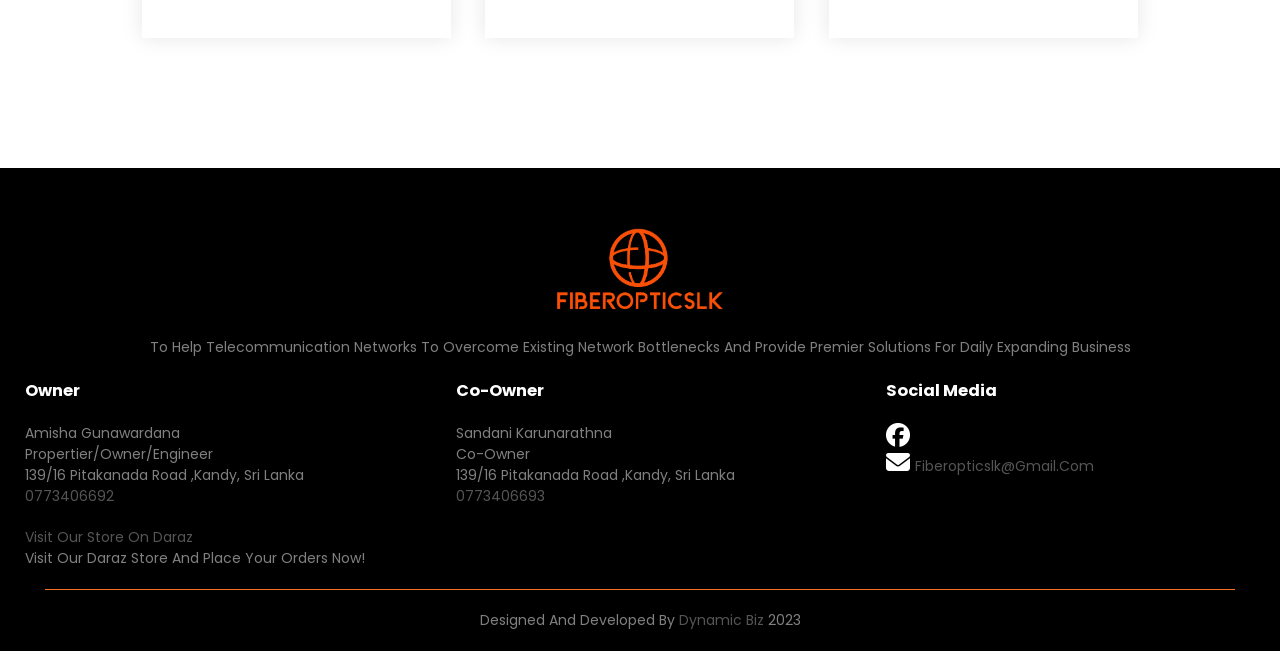
==== commit c4ee95ab: "Update3" ====
--- a/index.html
+++ b/index.html
@@ -59,7 +59,7 @@
                     customers, systems integrators, contractors and project 
                     operators are our valuable customers who benefit from 
                     our services. </p>
-                <a href="" class="viewall-btn">View more</a>
+                <button class="viewall-btn" onclick="popUpShow()">View more</button>
             </div>
             <div class="imagearea">
                 <img src="images/ADSS-Standard.jpg" alt="">
@@ -246,7 +246,7 @@
         <div class="brands">
             <div class="small-container">
                 <h2 class="title">Our Clients</h2>
-                <div class="row">
+                <div class="clientsRow">
                     <div class="col-5">
                         <img src="images/clients/SLTMobitel_Logo.svg.png">
                     </div>
@@ -334,13 +334,6 @@
                        <li><a href="mobile:0773406692">0773406692</a></li>
                    </ul>
                 </div>
-                <!--
-                <div class="footer-col-2">
-                    <img src="images/logo 2-01.png" alt="">
-                    <p>To help telecommunication networks to overcome 
-                        existing network bottlenecks and provide premier
-                        solutions for daily expanding business</p>
-                </div>-->
                 <div class="footer-col-1">
                     <h3>Co-Owner</h3>
                     <ul>
@@ -365,6 +358,26 @@
             <p class="copyright"> Designed And Developed By <a href="http://dynamicbiz.org.lk/">Dynamic Biz</a> 2023</p>
         </div>
     </div>
+    <div class="popUpContainer" id="PopUp">
+        <div class="popup-message">
+        <div class="close-bar">
+            <h2>About Us</h2>
+            <i class="fa-solid fa-xmark" id="closeBtn" onclick="Close()"></i>
+        </div>
+        <hr>
+        <div class="textarea">
+            <h2>Our Mission</h2>
+            <p>To help telecommunication networks to overcome 
+                existing network bottlenecks and provide premier
+                solutions for daily expanding business</p>
+            <h2>Our Vision</h2>
+            <p>We are committed to bringing the world into a tightly 
+                connected network, to drive it towards innovations for 
+                sustainability.</p>
+        </div>
+        </div>
+    </div>
+    
     <script src="script/script.js"></script>
 </body>
 
--- a/style.css
+++ b/style.css
@@ -272,7 +272,7 @@
 }
 /*OFFER*/
 .offer{
-    background: radial-gradient(white, black);
+    background: radial-gradient(#30246f, black);
     margin-top:80px;
     padding:40px 0;
     /*height: 100vh;*/
@@ -289,8 +289,19 @@
 .col-2 .offer-img{
     padding:50px;
 }
+.row-offer .col-2 small {
+    color: white;
+}
 small{
     color:#555;
+}
+
+/*Clients*/
+.clientsRow{
+    display: flex;
+    align-items: center;
+    flex-wrap: wrap;
+    justify-content: space-around;
 }
 /*Testimonial*/
 .testimonial{
@@ -387,6 +398,7 @@
 .footer-col-4 ul li a i{
     color: white;
     font-size: 24px;
+    margin-right: 5px;
 }
 
 /*menu bar*/
@@ -436,4 +448,50 @@
     .row-footer{
         flex-direction: column;
     }
+}
+.popUpContainer{
+    display: block;
+    position:fixed;
+    top: 0;
+    left: 0;
+    visibility: show;
+    width: 100vw;
+    height: 100vh;
+    background-color: rgba(0,0,0,0.5);
+}
+.popup-message{
+    width: 50%;
+    position: absolute;
+    top: 30%;
+    left: 50%;
+    background-color: white;
+    border-radius: 4px;
+    transform: translateX(-50%);
+    padding: 20px;
+}
+.popup-message .close-bar{
+    display: flex;
+    justify-content: space-between;
+    align-items: center;
+    padding-bottom: 15px;
+}
+.popup-message .textarea h2{
+    color: var(--primaryCol);
+    margin-top: 10px;
+}
+.popup-message .textarea p{
+    color: #333;
+}
+#closeBtn{
+    cursor: pointer;
+    padding: 10px;
+}
+.popup-message .close-bar h2{
+    color: #555;
+}
+
+@media only screen and (max-width:1000px){
+    .popup-message{
+        width: 90%;
+    }
 }
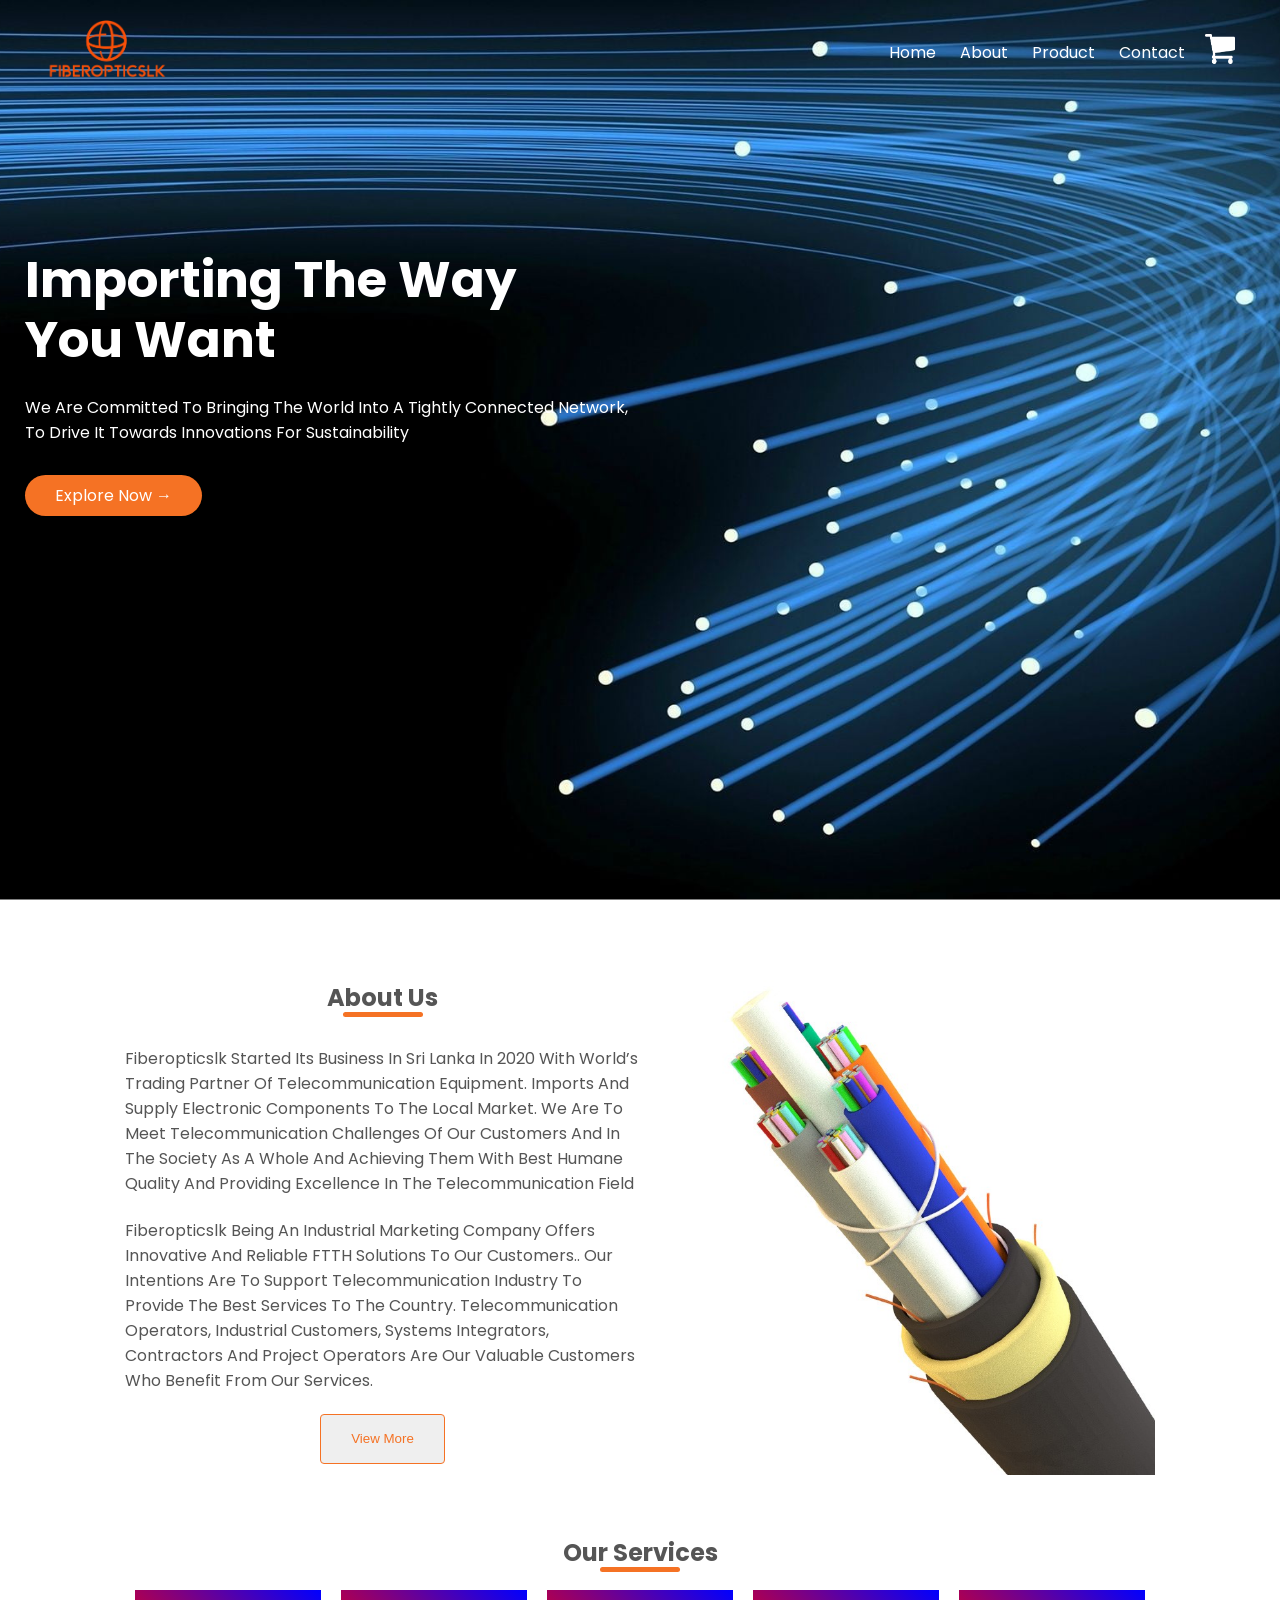
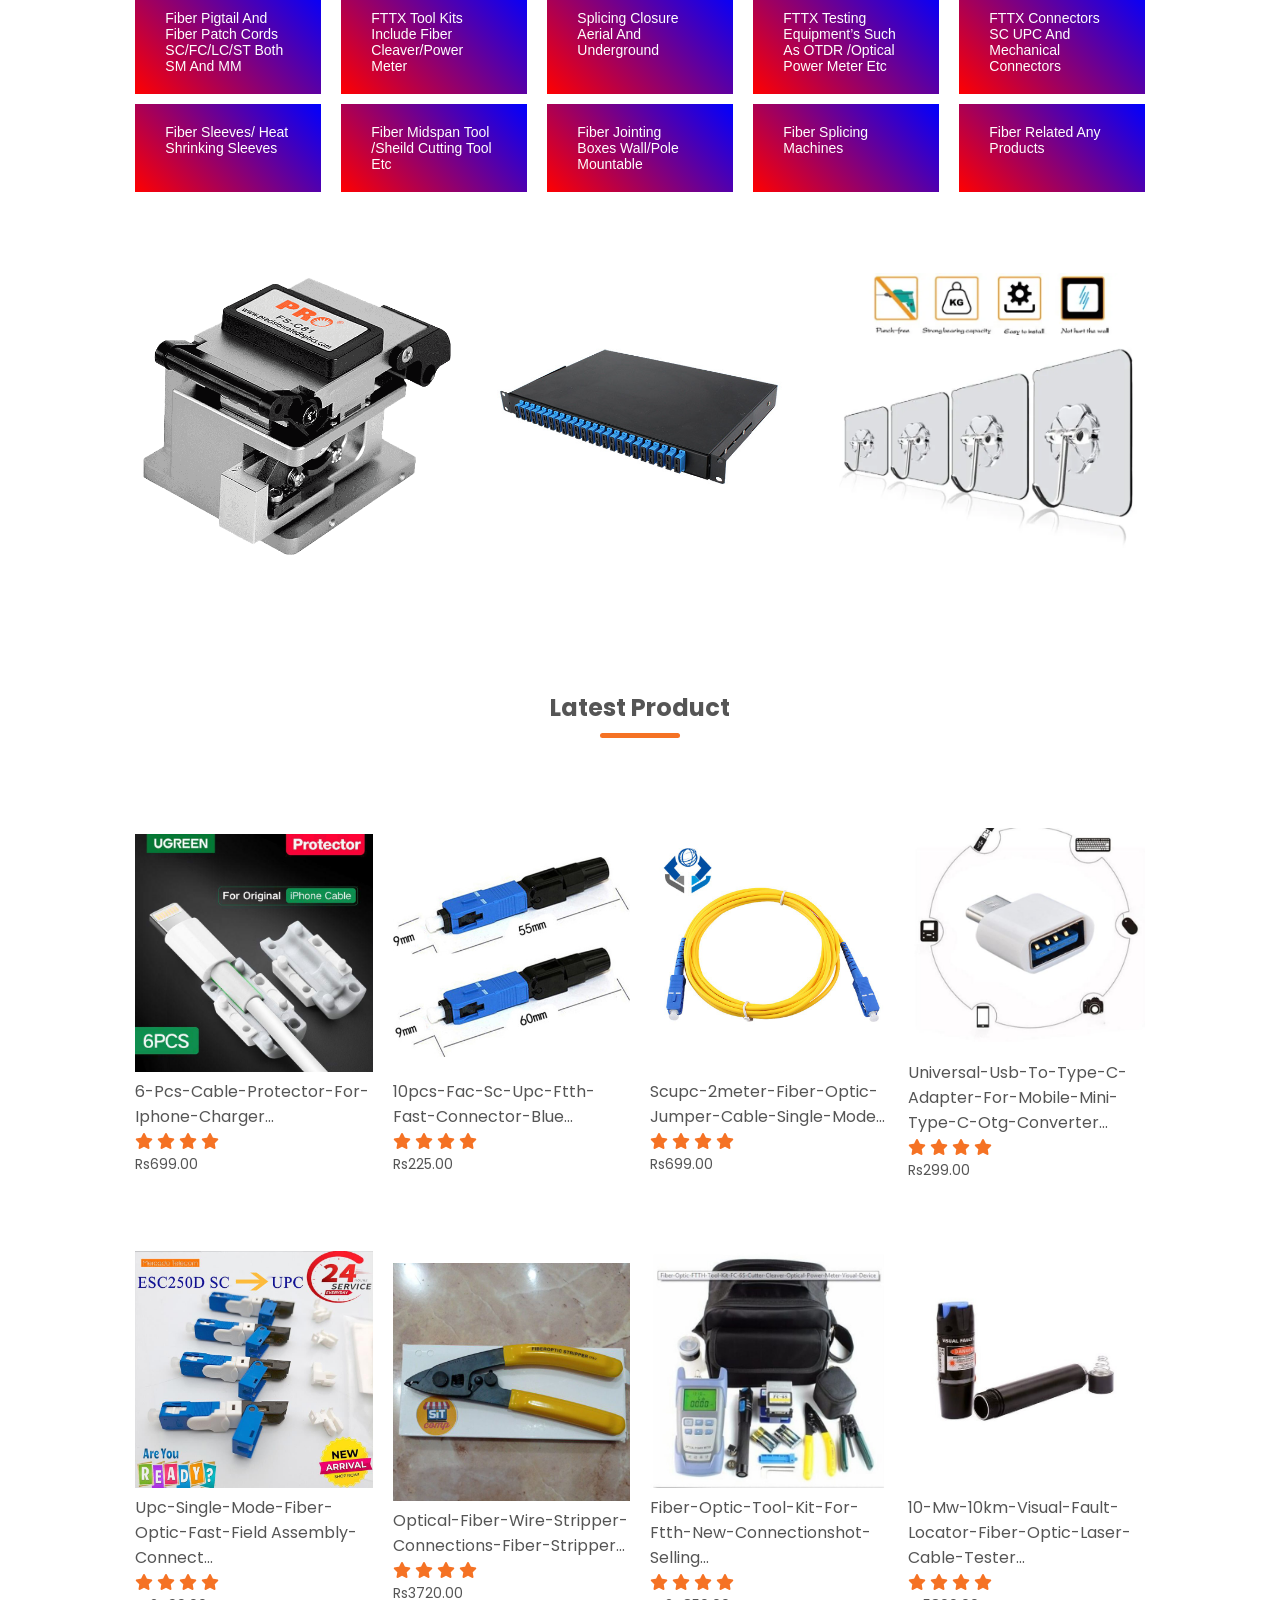
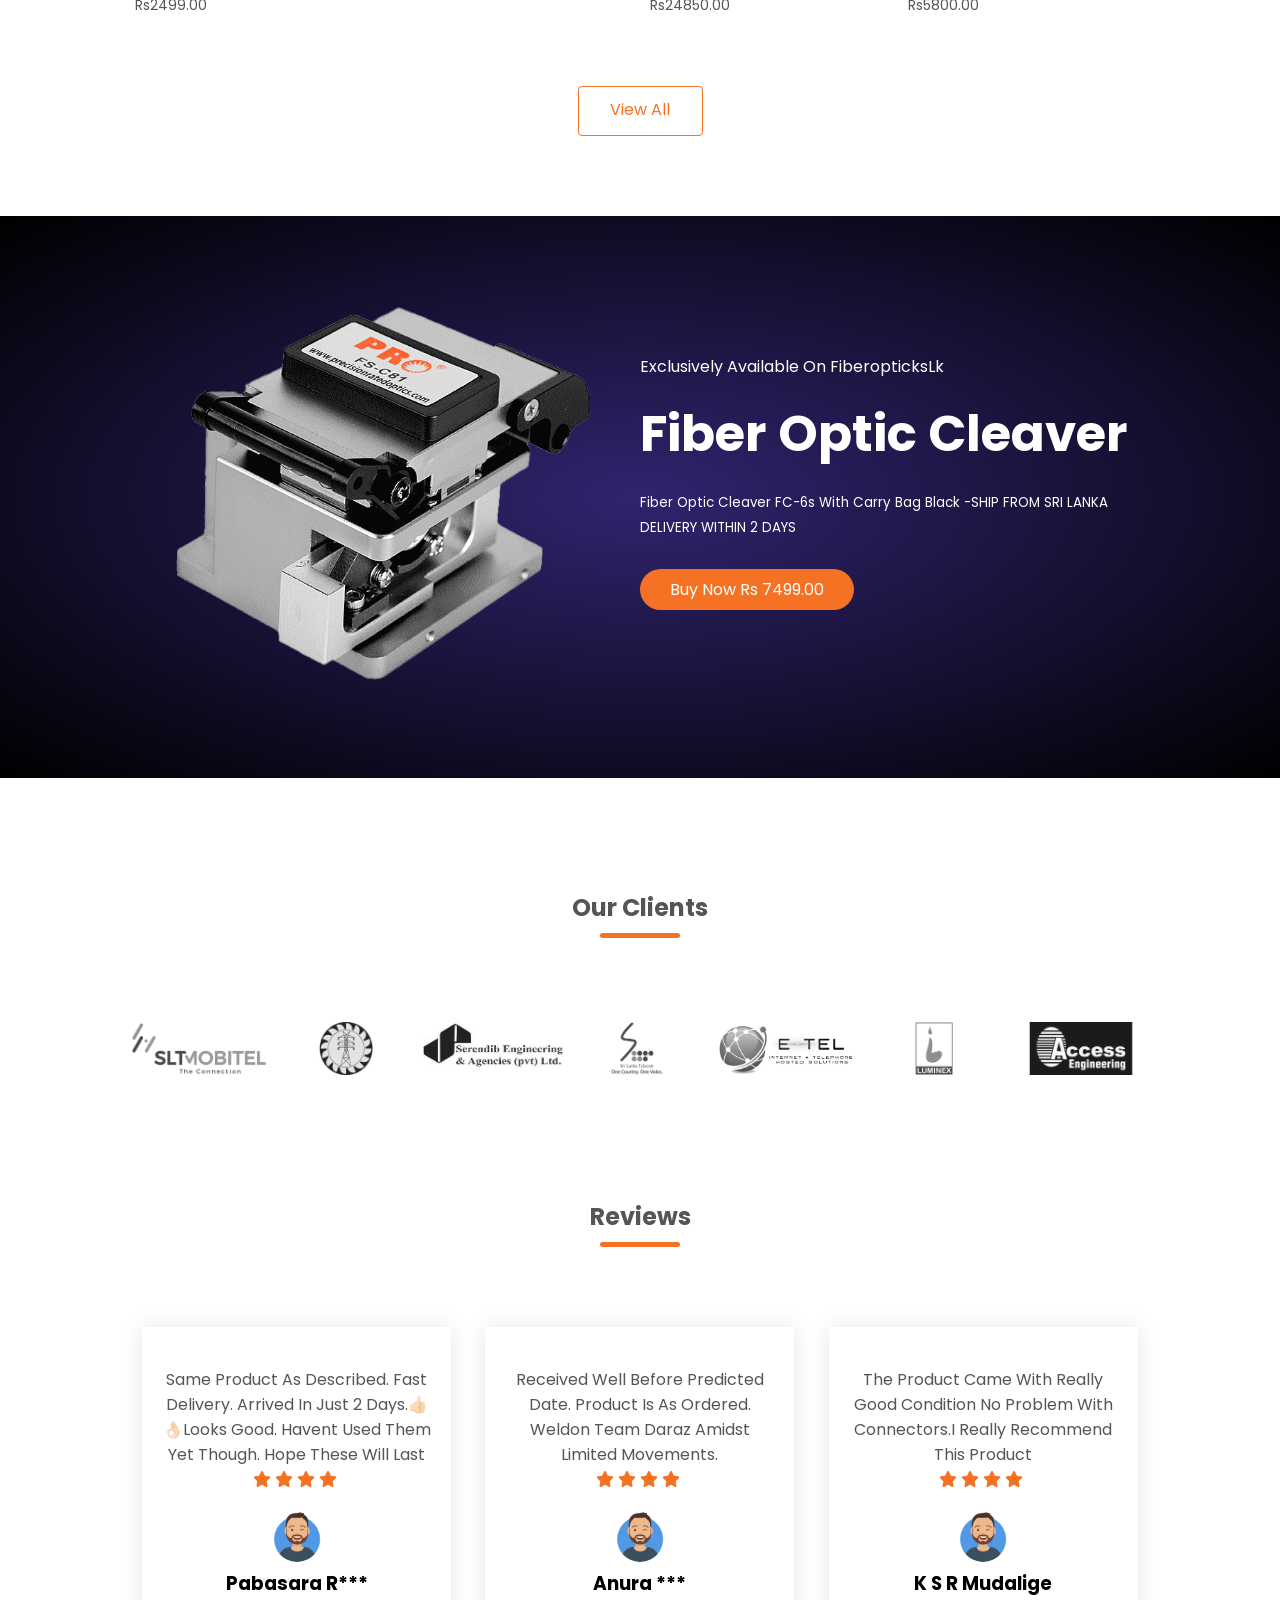
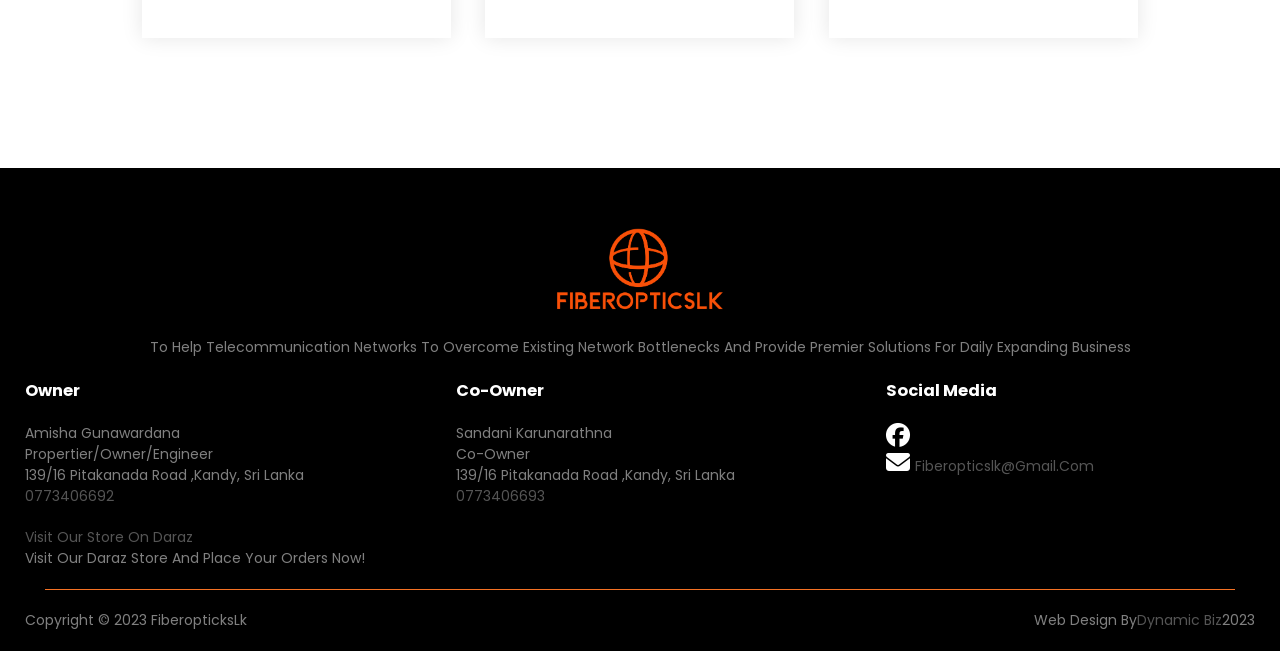
==== commit 33132677: "Bugfix4" ====
--- a/index.html
+++ b/index.html
@@ -355,7 +355,11 @@
             <a href="https://www.daraz.lk/fiberopticslk/">Visit Our Store On Daraz</a>
             <p>Visit our daraz store and place your orders now!</p>
             <hr>
-            <p class="copyright"> Designed And Developed By <a href="http://dynamicbiz.org.lk/">Dynamic Biz</a> 2023</p>
+            <div class="copyright">
+                <p>Copyright &copy 2023 FiberopticksLk</p>
+                <p class="copyright"> Web Design By <a href="https://hellodynamicbiz.com/"> Dynamic Biz </a> 2023</p>
+            </div>
+            
         </div>
     </div>
     <div class="popUpContainer" id="PopUp">
--- a/style.css
+++ b/style.css
@@ -454,7 +454,7 @@
     position:fixed;
     top: 0;
     left: 0;
-    visibility: show;
+    visibility: hidden;
     width: 100vw;
     height: 100vh;
     background-color: rgba(0,0,0,0.5);
@@ -490,6 +490,12 @@
     color: #555;
 }
 
+.copyright{
+    display: flex;
+    flex-wrap: wrap;
+    justify-content: space-between;
+}
+
 @media only screen and (max-width:1000px){
     .popup-message{
         width: 90%;
